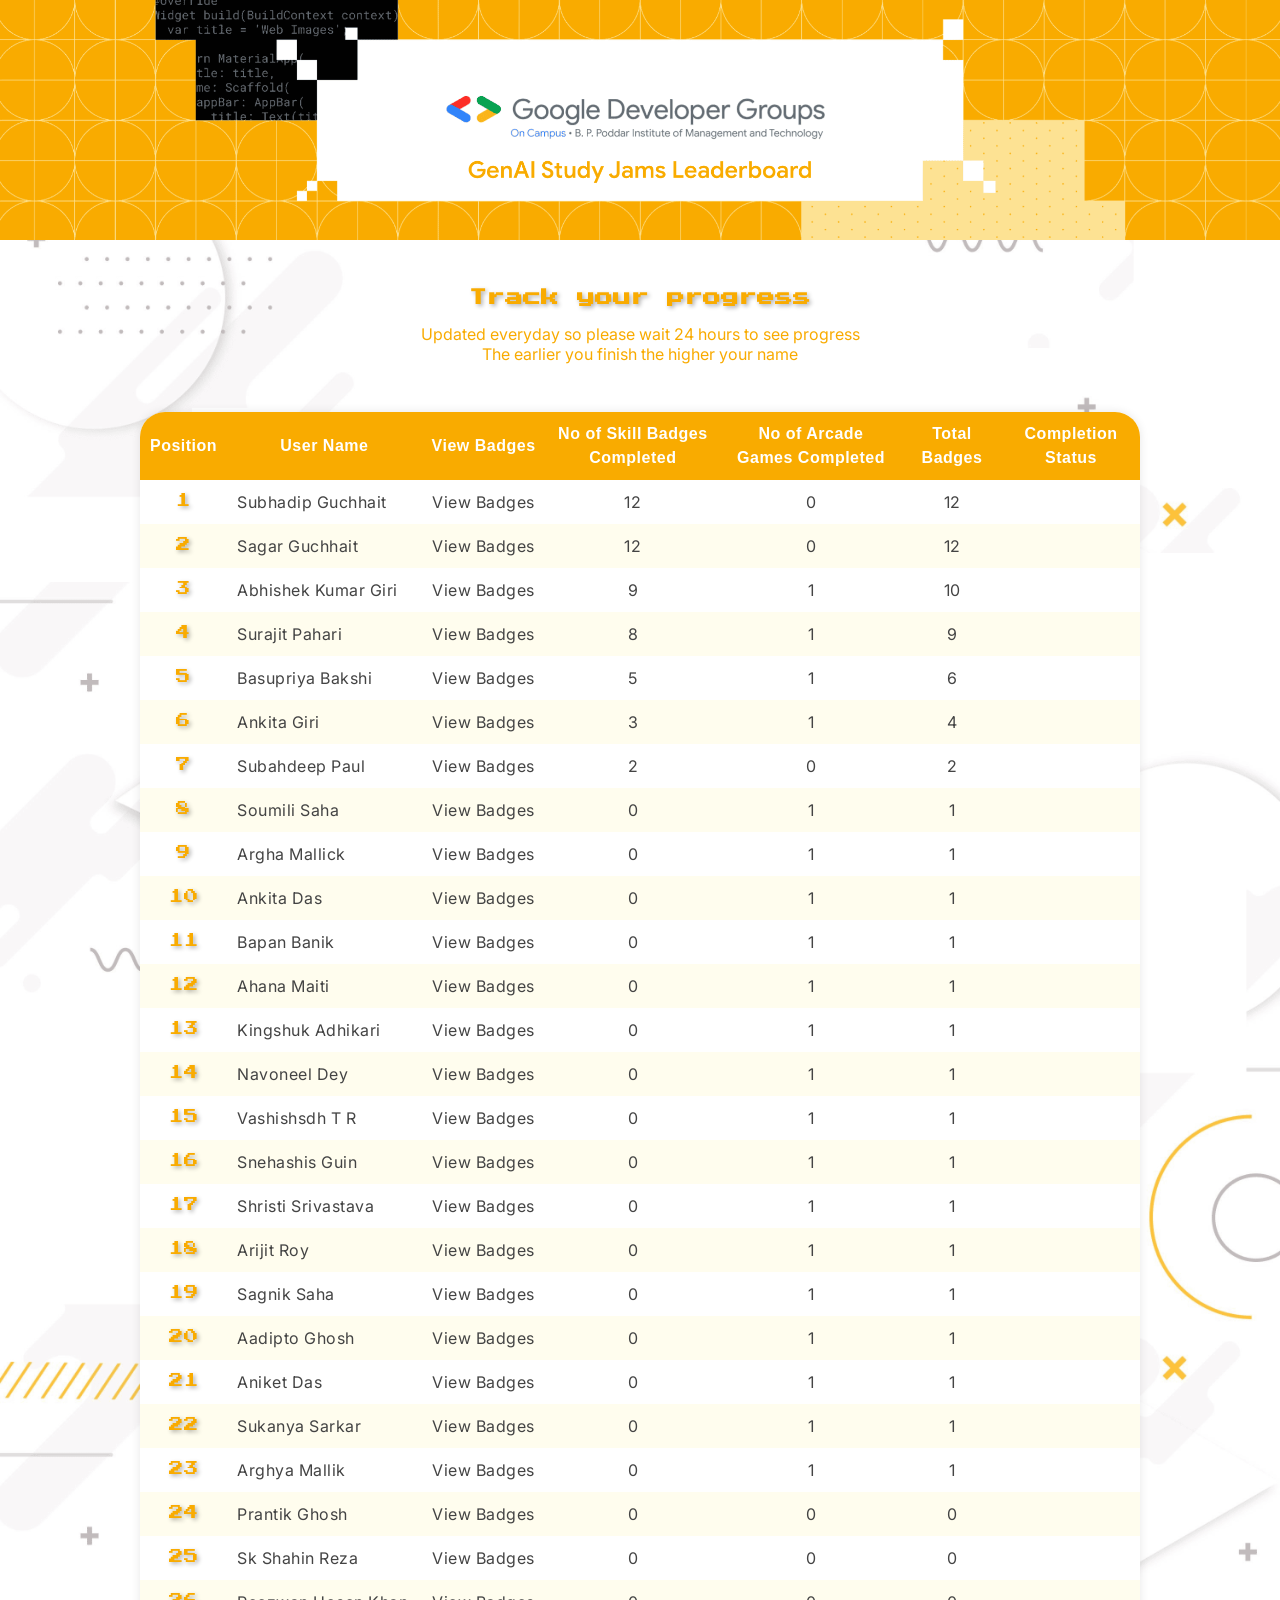
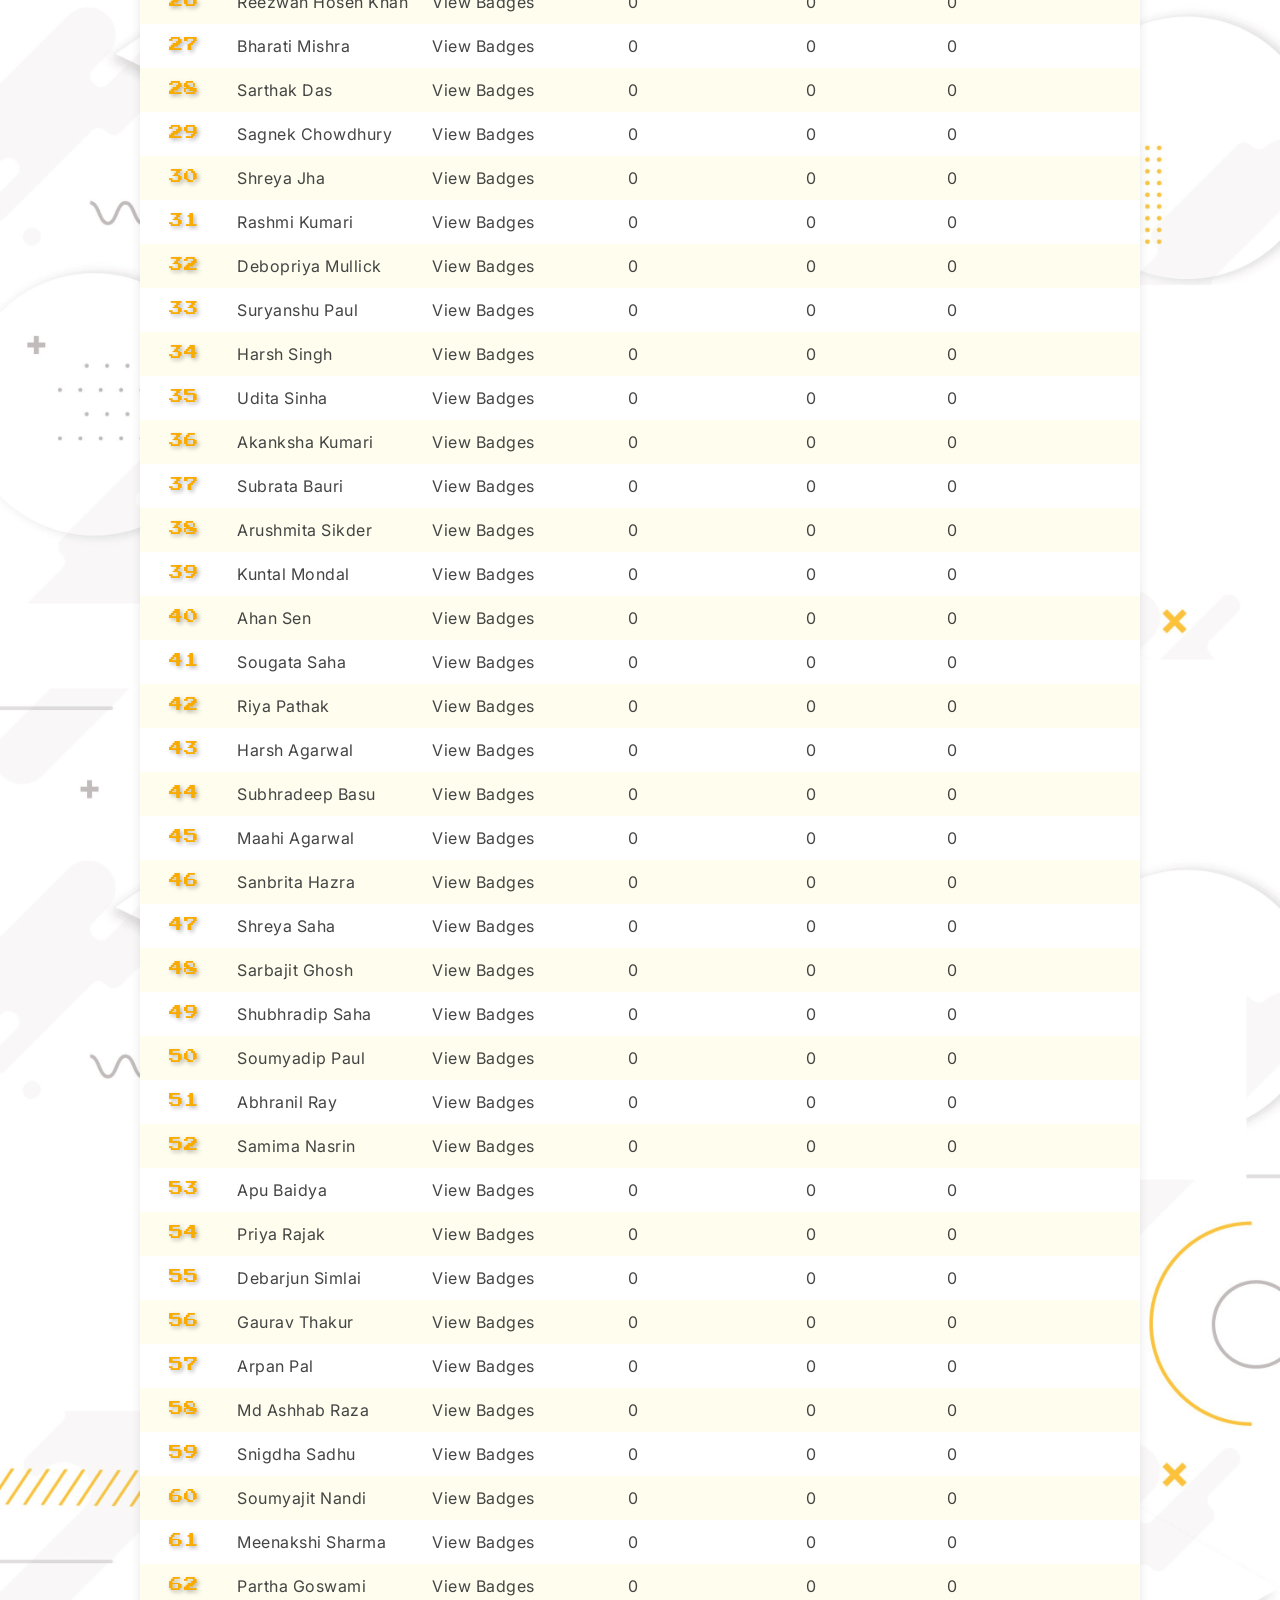
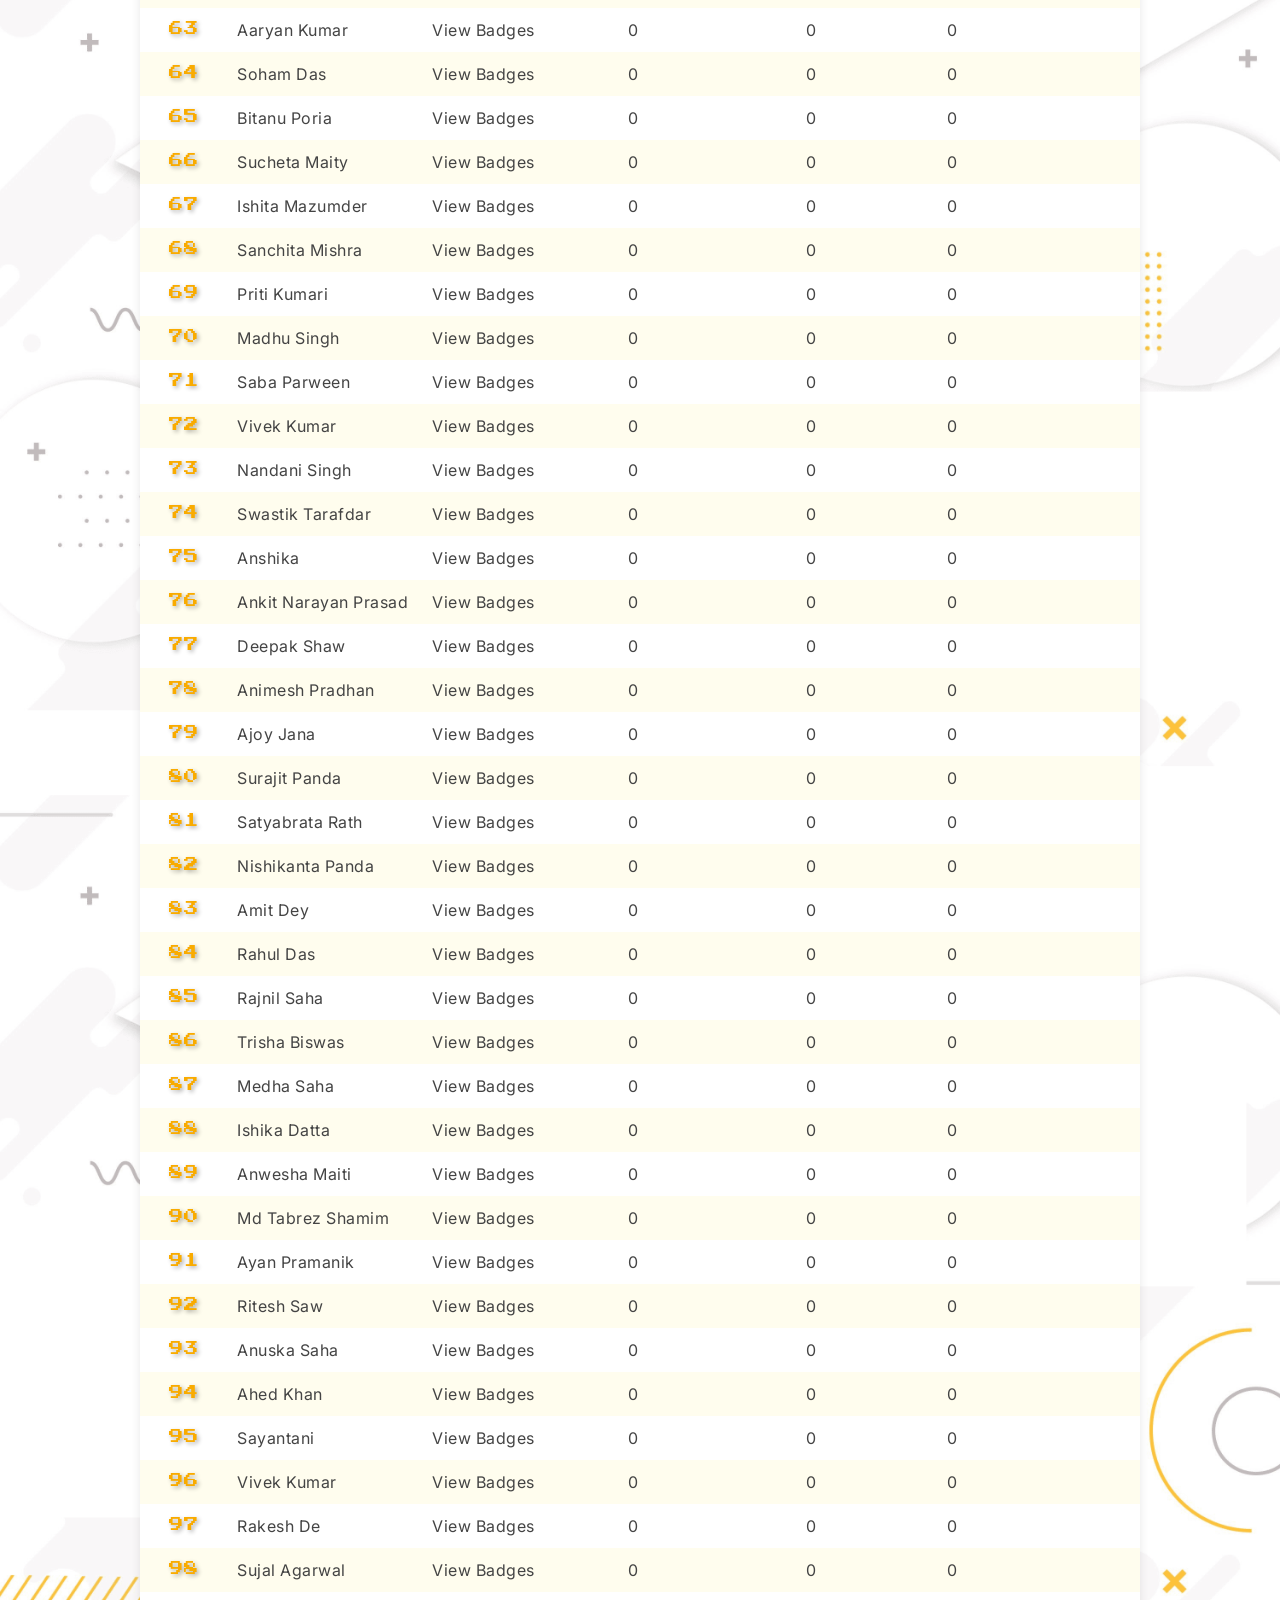
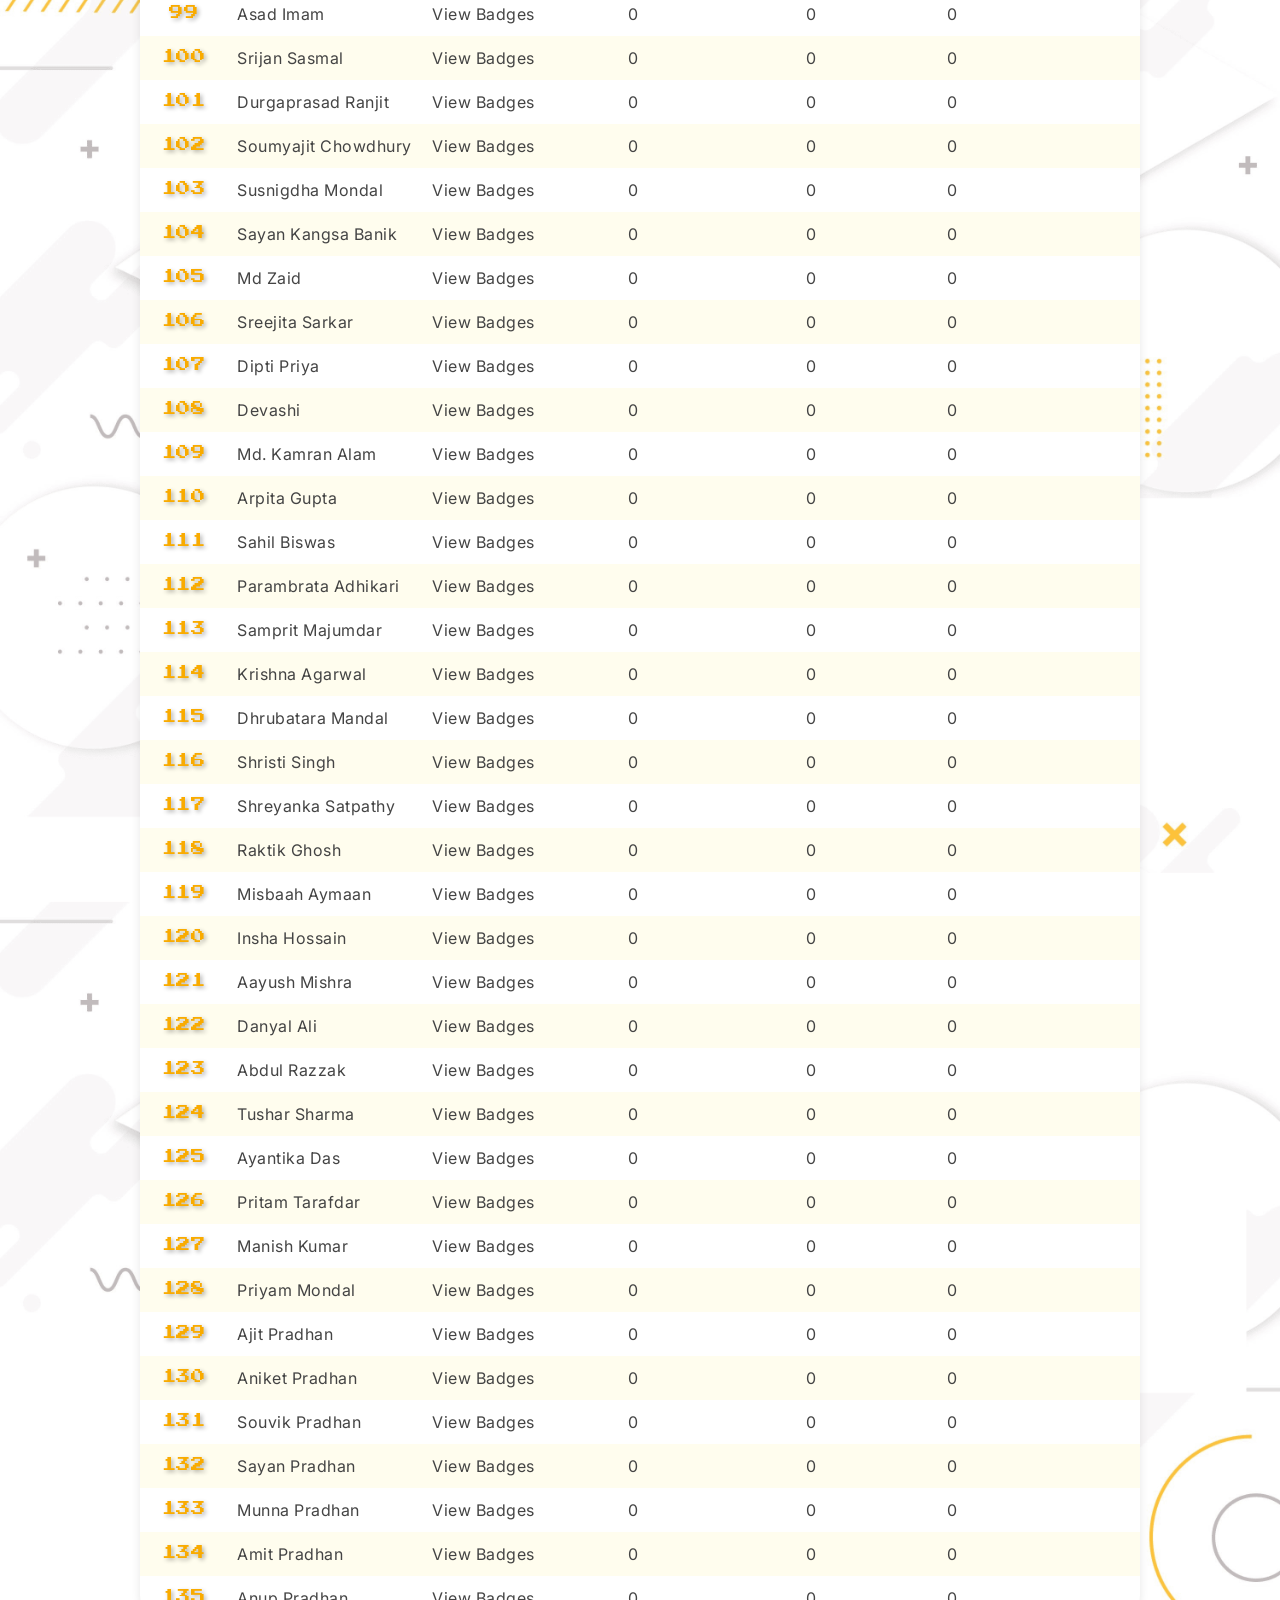
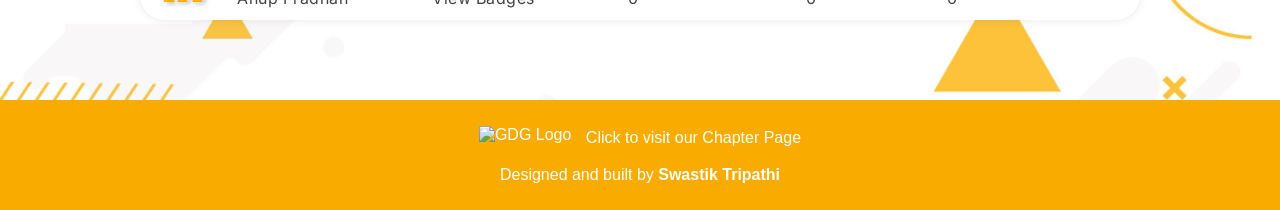
==== index.html @ c4f2ff6b "16" ====
<!DOCTYPE html>
<html lang="en">
<head>
    <meta charset="UTF-8">
    <meta name="viewport" content="width=device-width, initial-scale=1.0">
    <title>Leaderboard - Google Event</title>
    <link rel="stylesheet" href="styles.css">
    <link href="https://fonts.googleapis.com/css2?family=Poppins:wght@500&family=Raleway:wght@400&family=Nunito:wght@300&family=Open+Sans:wght@400&family=Inter:wght@400&display=swap" rel="stylesheet">
    <link href="https://fonts.googleapis.com/css2?family=Press+Start+2P&family=Orbitron:wght@400&display=swap" rel="stylesheet">
</head>
<body>
    <img src="header-image.png" alt="Event Banner" class="full-width-image">

    <h1>Track your progress</h1>

    <p id="header_text">
        Updated everyday so please wait 24 hours to see progress<br>
        The earlier you finish the higher your name
    </p>

    <table id="leaderboard">
        <thead>
            <tr>
                <th>Position</th> <!-- New column for numbering -->
                <th>User Name</th>
                <th>View Badges</th> <!-- Updated text -->
                <th>No of Skill Badges Completed</th>
                <th>No of Arcade Games Completed</th>
                <th>Total Badges</th>
                <th>Completion Status</th> <!-- New column for badge icon -->
            </tr>
        </thead>
        <tbody>
            <!-- Data will be dynamically populated here -->
        </tbody>
    </table>

    <footer>
        <p>
            <a href="https://gdg.community.dev/gdg-on-campus-b-p-poddar-institute-of-management-and-technology-kolkata-india/" 
               target="_blank">
                <img src="gdg-logo.png" alt="GDG Logo" class="gdg-logo">
                &nbsp;Click to visit our Chapter Page
            </a>
        </p>
        <p>Designed and built by <a href="https://www.linkedin.com/in/swastik-tripathi/"><strong>Swastik Tripathi</strong></a></p>
    </footer>
    <script src="script.js"></script>
</body>
</html>
---- styles.css ----
body {
    font-family: Arial, sans-serif;
    background: url('bg.png') repeat-y center; 
    background-color: #f4f4f4;
    background-size: 100% auto; /* Fit width, keep original height */
    margin: 0; /* No margin around the body */
    /* padding: 20px; */
    text-align: center;
}

.full-width-image {
    width: 100%;
    height: auto;
    display: block;
}

h1 {
    color: #f9ab00;
    /* margin-bottom: 20px; */
    margin: 3rem;
    margin-bottom: 1rem;
}

#header_text {  
    color: #f9ab00;
    font-family: 'Inter', sans-serif; /* Switch to 'Nunito' or 'Open Sans' if preferred */
    font-weight: 400;
    /* margin-bottom: 20px; */
    margin: 3rem;
    margin-top: 1.1rem;
}

table {
    margin: auto auto;
    margin-bottom: 5rem;
    width: 80%; /* Adjusted width for the table */
    max-width: 1000px; /* Max width to prevent overflow */
    background-color: white;
    box-shadow: 0 0 10px rgba(0, 0, 0, 0.1);
    border-radius: 25px; /* Rounded corners for the outer table */
    overflow: hidden; /* Ensures that the corners of the table are properly rounded */
    border-collapse: separate; /* Prevent cell borders from merging */
    border-spacing: 0; /* No gaps between cells */
}

th, td {
    padding: 10px;
    border: none; /* Remove borders */
    text-align: center; /* Center text in all cells */
}

th {
    background-color: #f9ab00;
    color: white;
}

tr:nth-child(even) {
    background-color: #fffdee;
}

/* Flexible widths for name and View Badges columns */
#leaderboard th:nth-child(2),
#leaderboard td:nth-child(2),
#leaderboard th:nth-child(3),
#leaderboard td:nth-child(3) {
    width: auto; /* Allow these columns to expand based on content */
    white-space: nowrap; /* Prevent text from wrapping */
}

#leaderboard td:nth-child(2) {
    text-align: left; /* Left-align text in name column */
    text-transform: capitalize; /* Convert text to title case */
}

/* Apply cool font to the position column */
#leaderboard td:nth-child(1) {
    font-family: 'Press Start 2P', cursive, sans-serif; /* Retro gaming style */
    font-size: 0.9rem; /* Adjust font size as needed */
    color: #f9ab00; /* Optional: Make it look more vibrant with a bright color */
    text-shadow: 2px 2px 4px rgba(0, 0, 0, 0.3); /* Add a subtle shadow for extra effect */
}

/* Style for all anchor tags (links) */
a {
    color: inherit;        /* Inherit color from parent element */
    text-decoration: none; /* Remove underline */
}

/* Remove underline on hover and focus */
a:hover,
a:focus {
    text-decoration: none; /* Ensure no underline on hover and focus */
}

footer {
    margin-top: 20px;
    background-color: #f9ab00;
    color: white;
    text-align: center;
    padding: 10px 0;
    font-family: Arial, sans-serif;
    position: relative;
    width: 100%;
}

footer a {
    color: white;
    text-decoration: none;
    display: inline-flex;
    align-items: center;
}

footer a:hover {
    text-decoration: none; /* No underline on hover */
}

/* GDG logo styling */
.gdg-logo {
    height: 1.5em; /* Match the height of the text */
    width: auto;  /* Maintain aspect ratio */
    margin-right: 10px;
    vertical-align: middle;
}

/* Font for Headers and Table Headers */
/* h1, th {
    font-family: 'Poppins', sans-serif; /* Or 'Raleway' if you prefer */
    /* font-weight: 500; */ */
    /* color: #ffffff; Slightly darker color for elegance */ */
/* } */
h1 {
    color: #f9ab00;
    font-weight: bold;
}
h1{
    font-family: 'Press Start 2P', cursive, sans-serif; /* Retro gaming style */
    font-size: 1.1rem; /* Adjust font size as needed */
    color: #f9ab00; /* Optional: Make it look more vibrant with a bright color */
    text-shadow: 2px 2px 4px rgba(0, 0, 0, 0.3); /* Add a subtle shadow for extra effect */
}

/* Font for Table Body */
td {
    font-family: 'Inter', sans-serif; /* Switch to 'Nunito' or 'Open Sans' if preferred */
    font-weight: 400;
    color: #444; /* Subtle text color for easy reading */
}

/* Optional Styling to Enhance Font Appearance */
th, td {
    letter-spacing: 0.5px;
    line-height: 1.5;
}
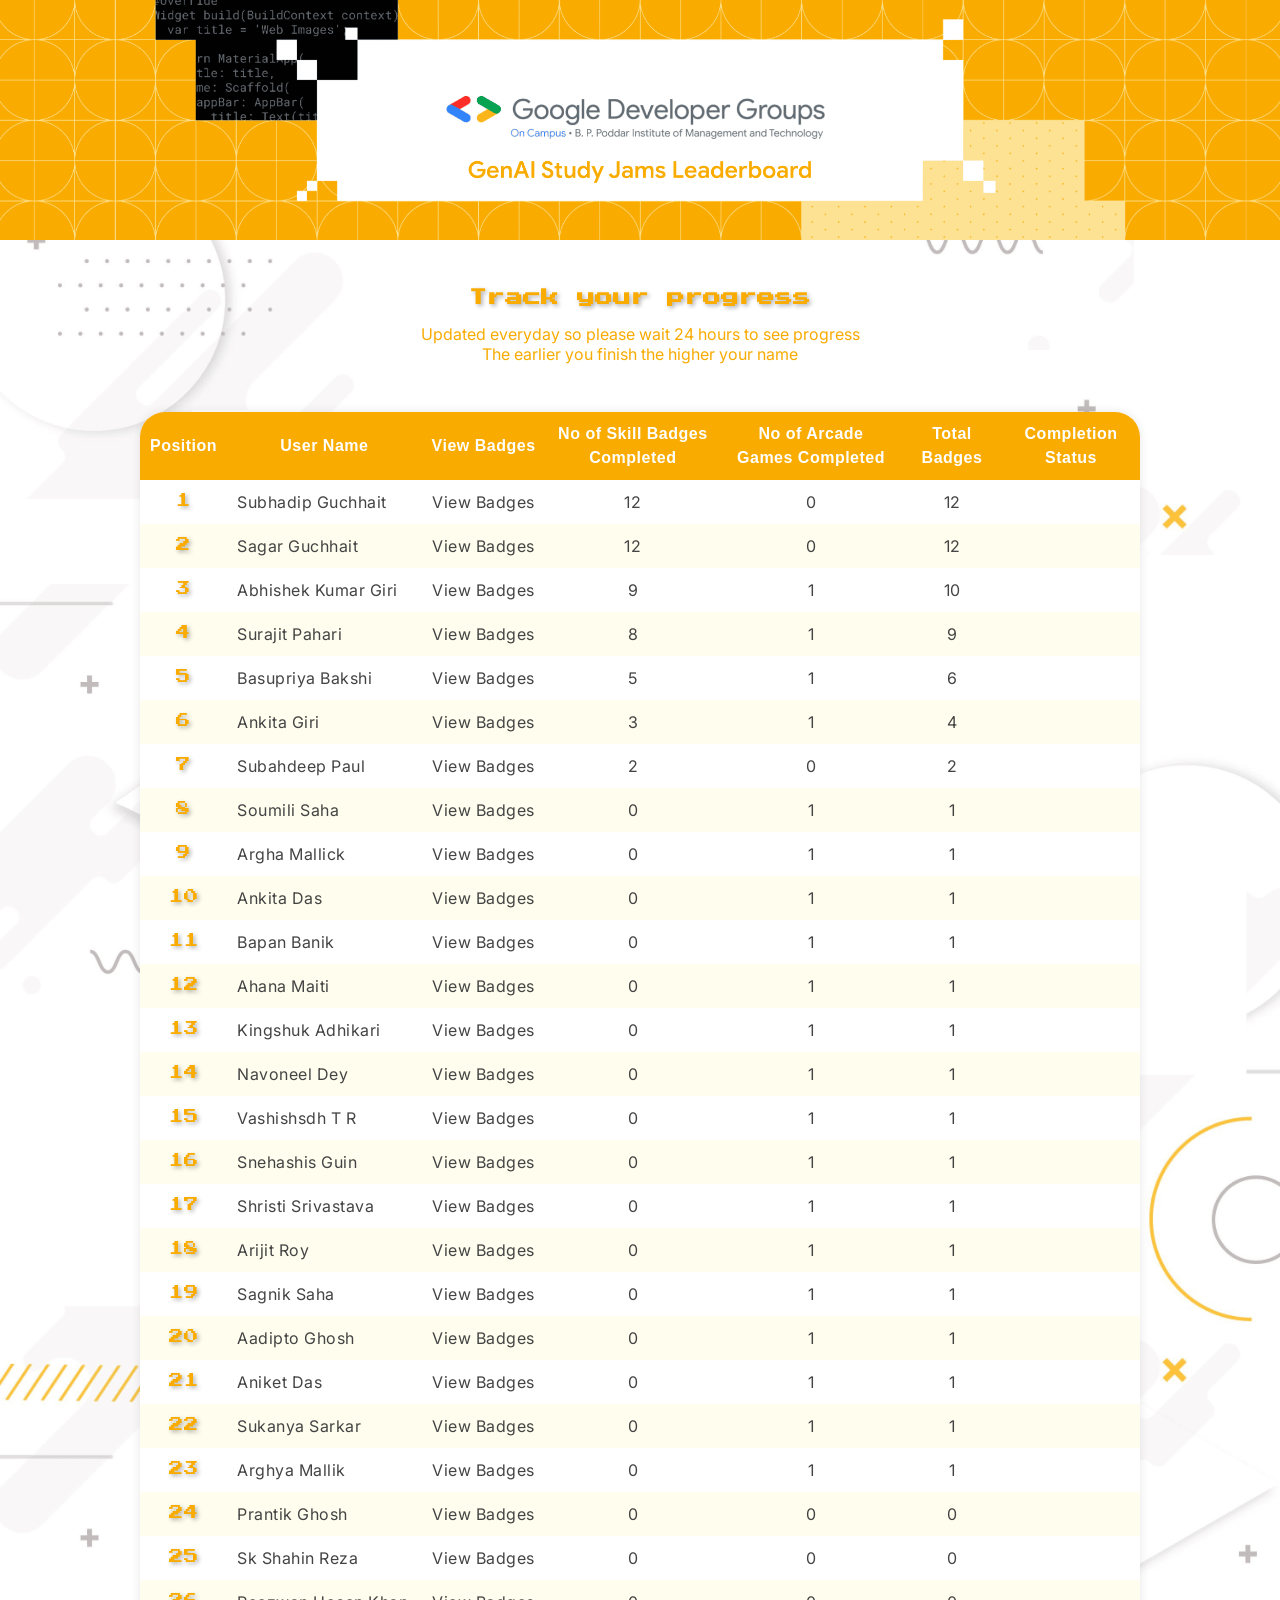
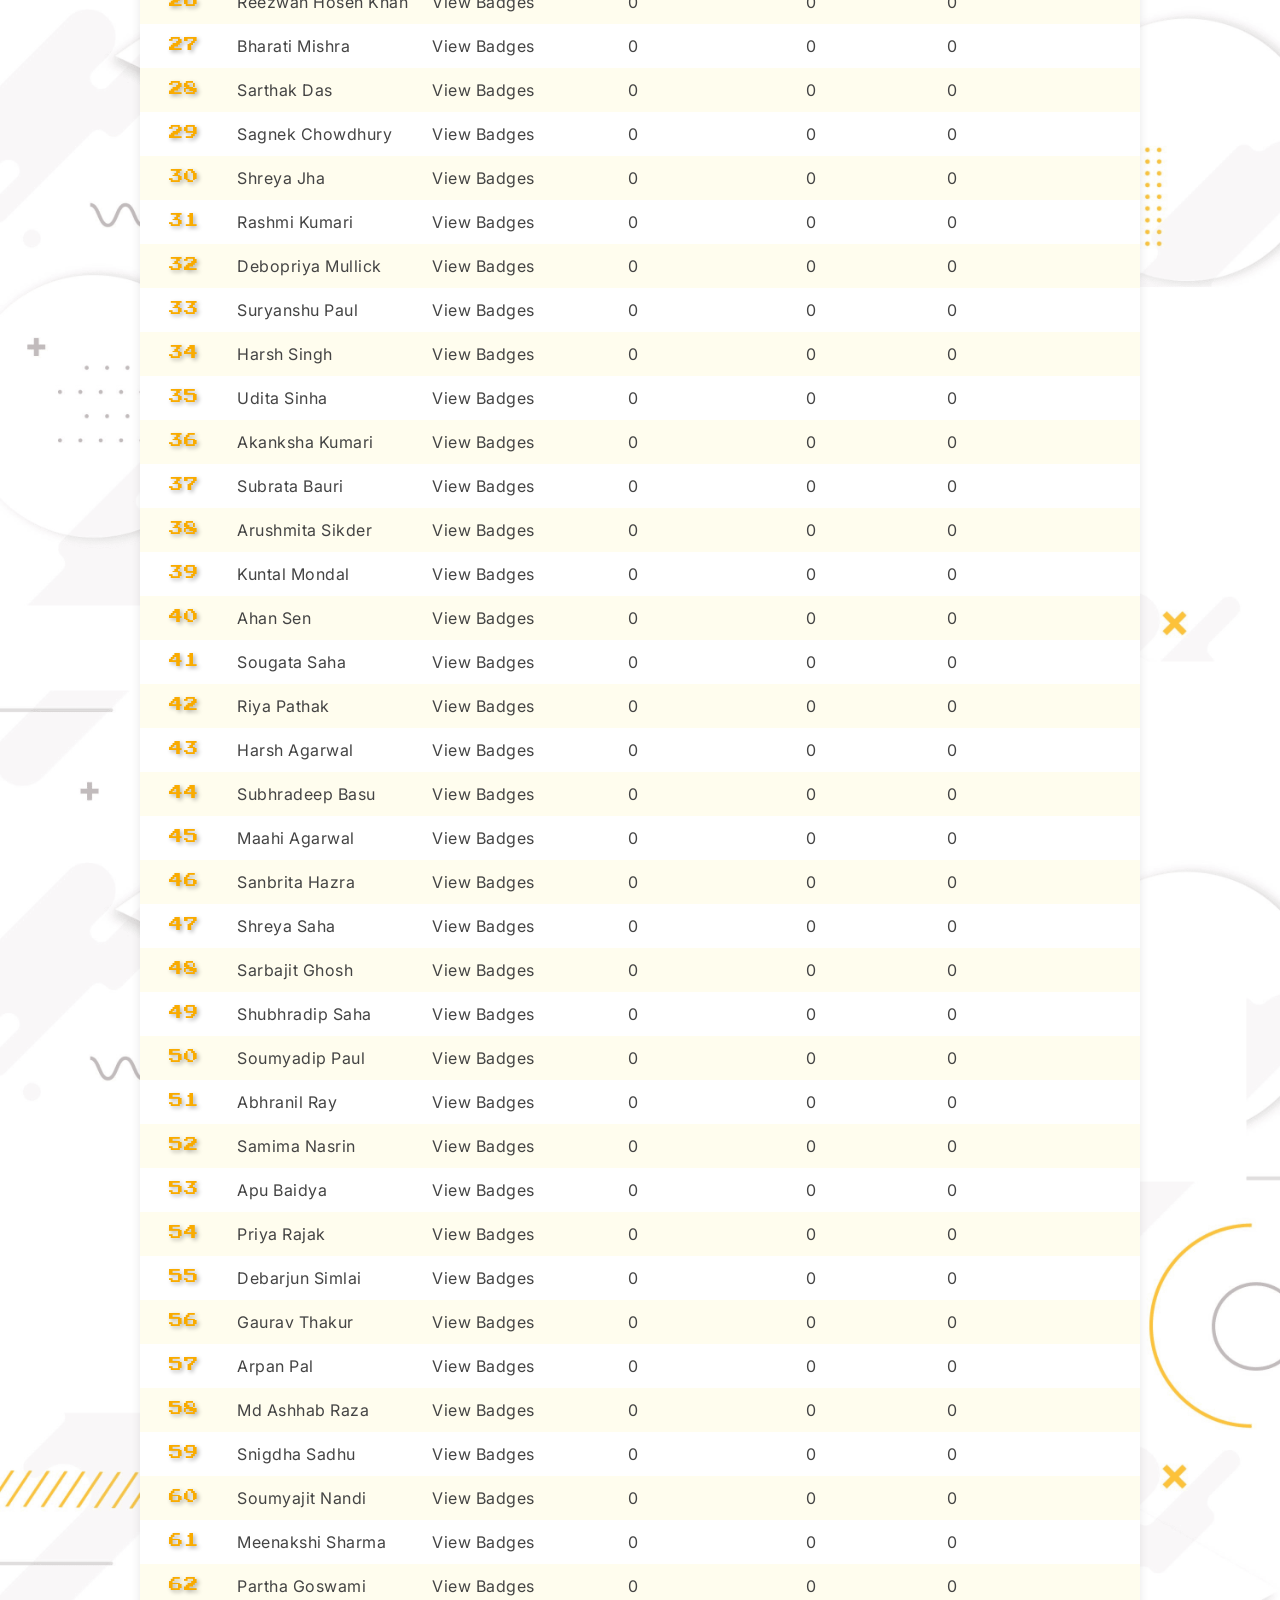
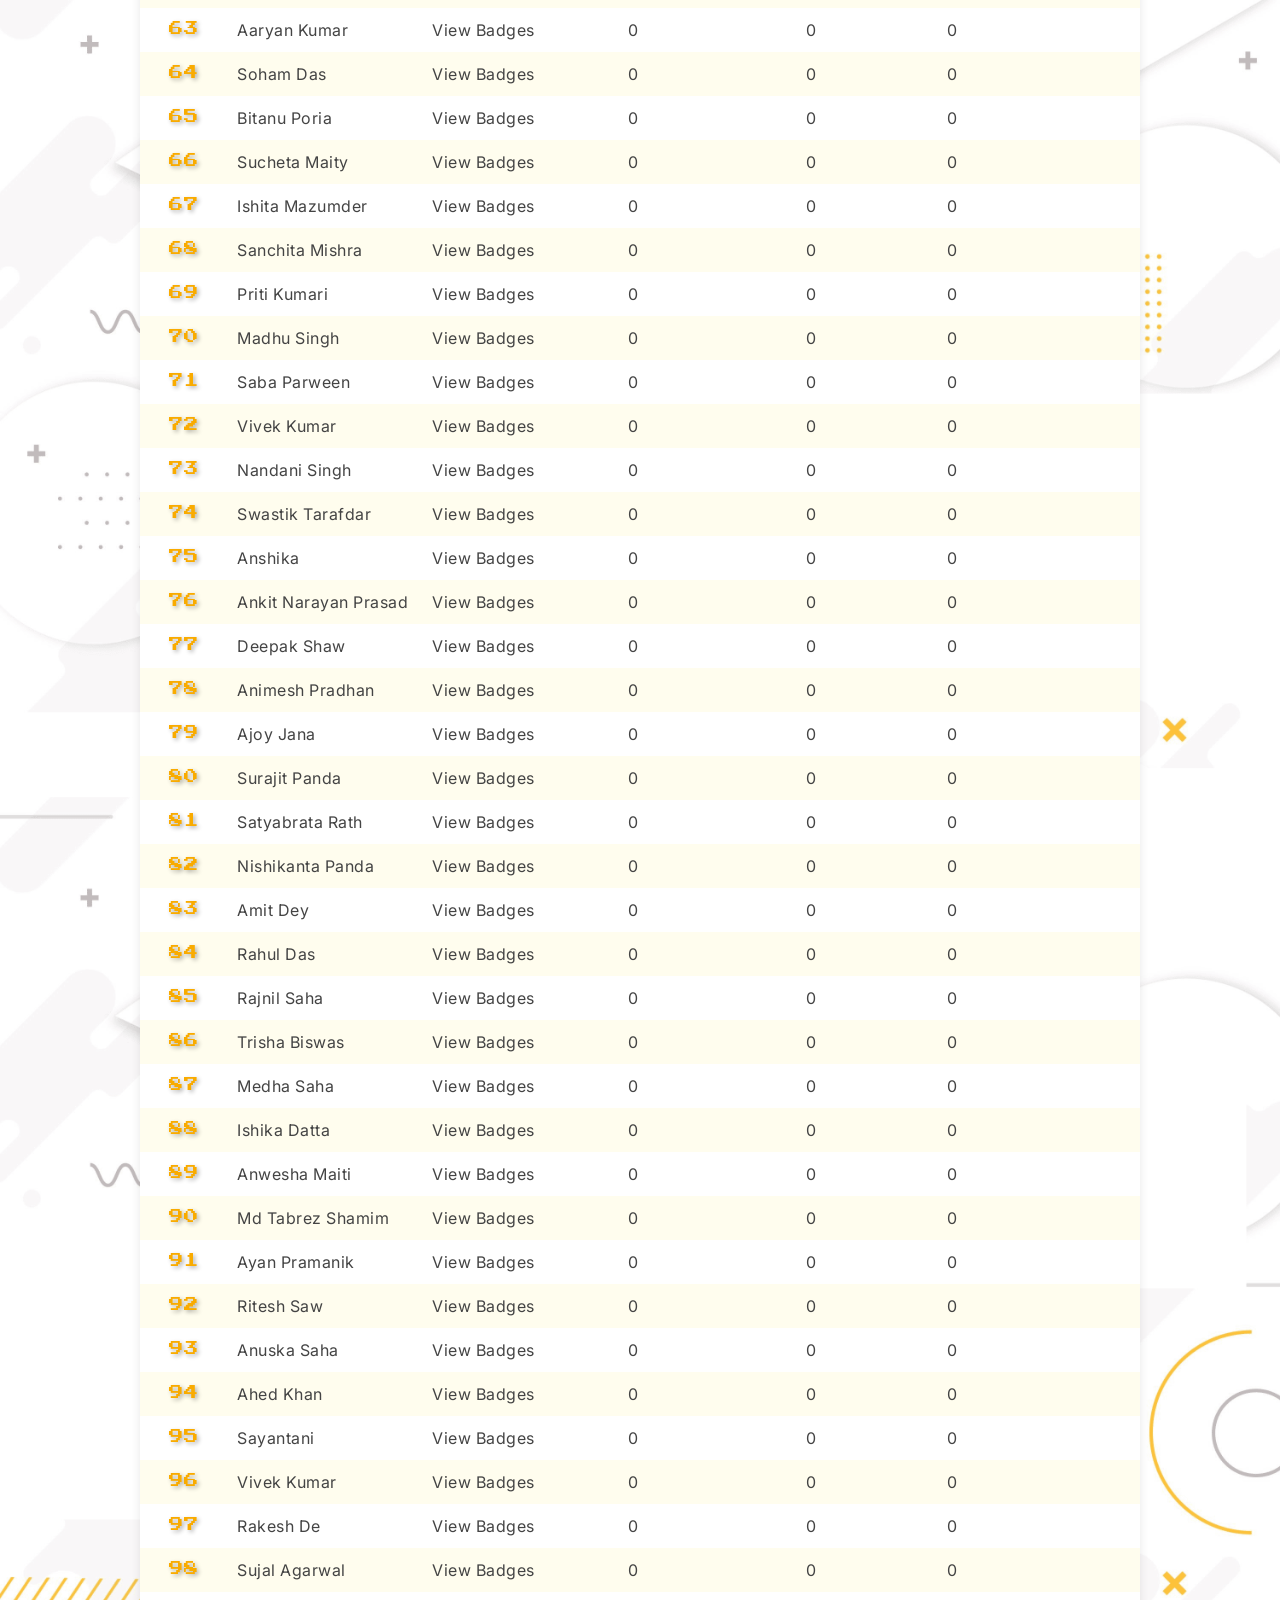
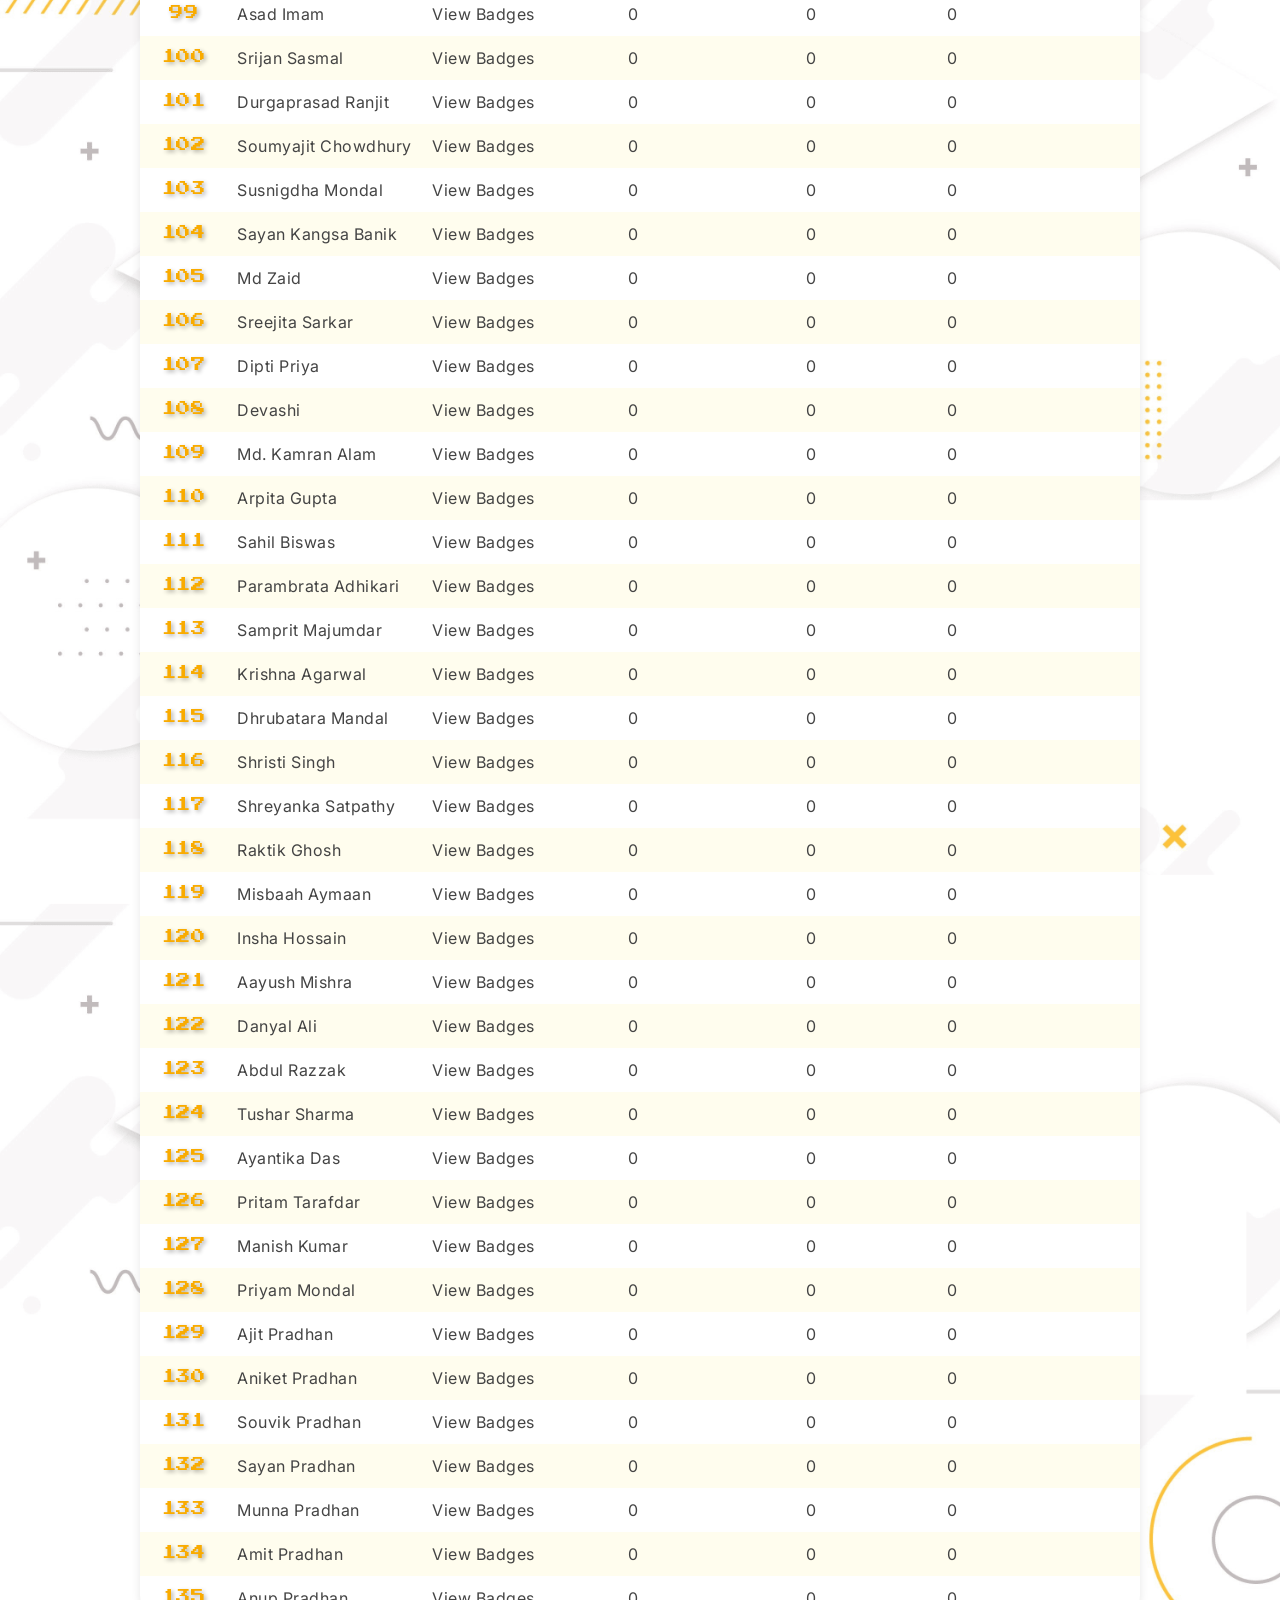
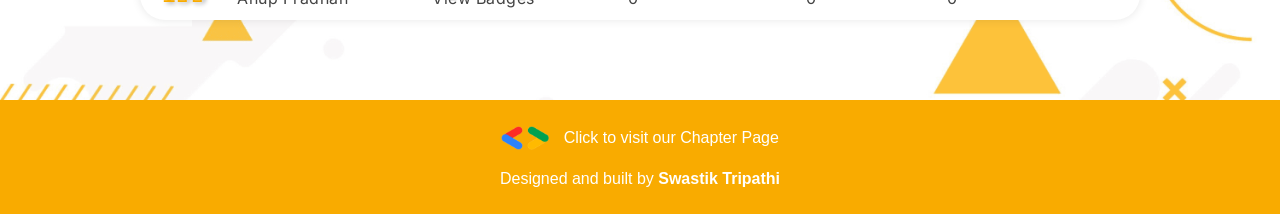
==== commit d1b98bb7: "Update index.html" ====
--- a/index.html
+++ b/index.html
@@ -5,6 +5,10 @@
     <meta name="viewport" content="width=device-width, initial-scale=1.0">
     <title>Leaderboard - Google Event</title>
     <link rel="stylesheet" href="styles.css">
+    
+    <link rel="icon" href="favicon.ico" type="image/x-icon">
+    <link rel="shortcut icon" href="favicon.ico" type="image/x-icon"> <!-- Optional: Compatibility with older browsers -->
+
     <link href="https://fonts.googleapis.com/css2?family=Poppins:wght@500&family=Raleway:wght@400&family=Nunito:wght@300&family=Open+Sans:wght@400&family=Inter:wght@400&display=swap" rel="stylesheet">
     <link href="https://fonts.googleapis.com/css2?family=Press+Start+2P&family=Orbitron:wght@400&display=swap" rel="stylesheet">
 </head>
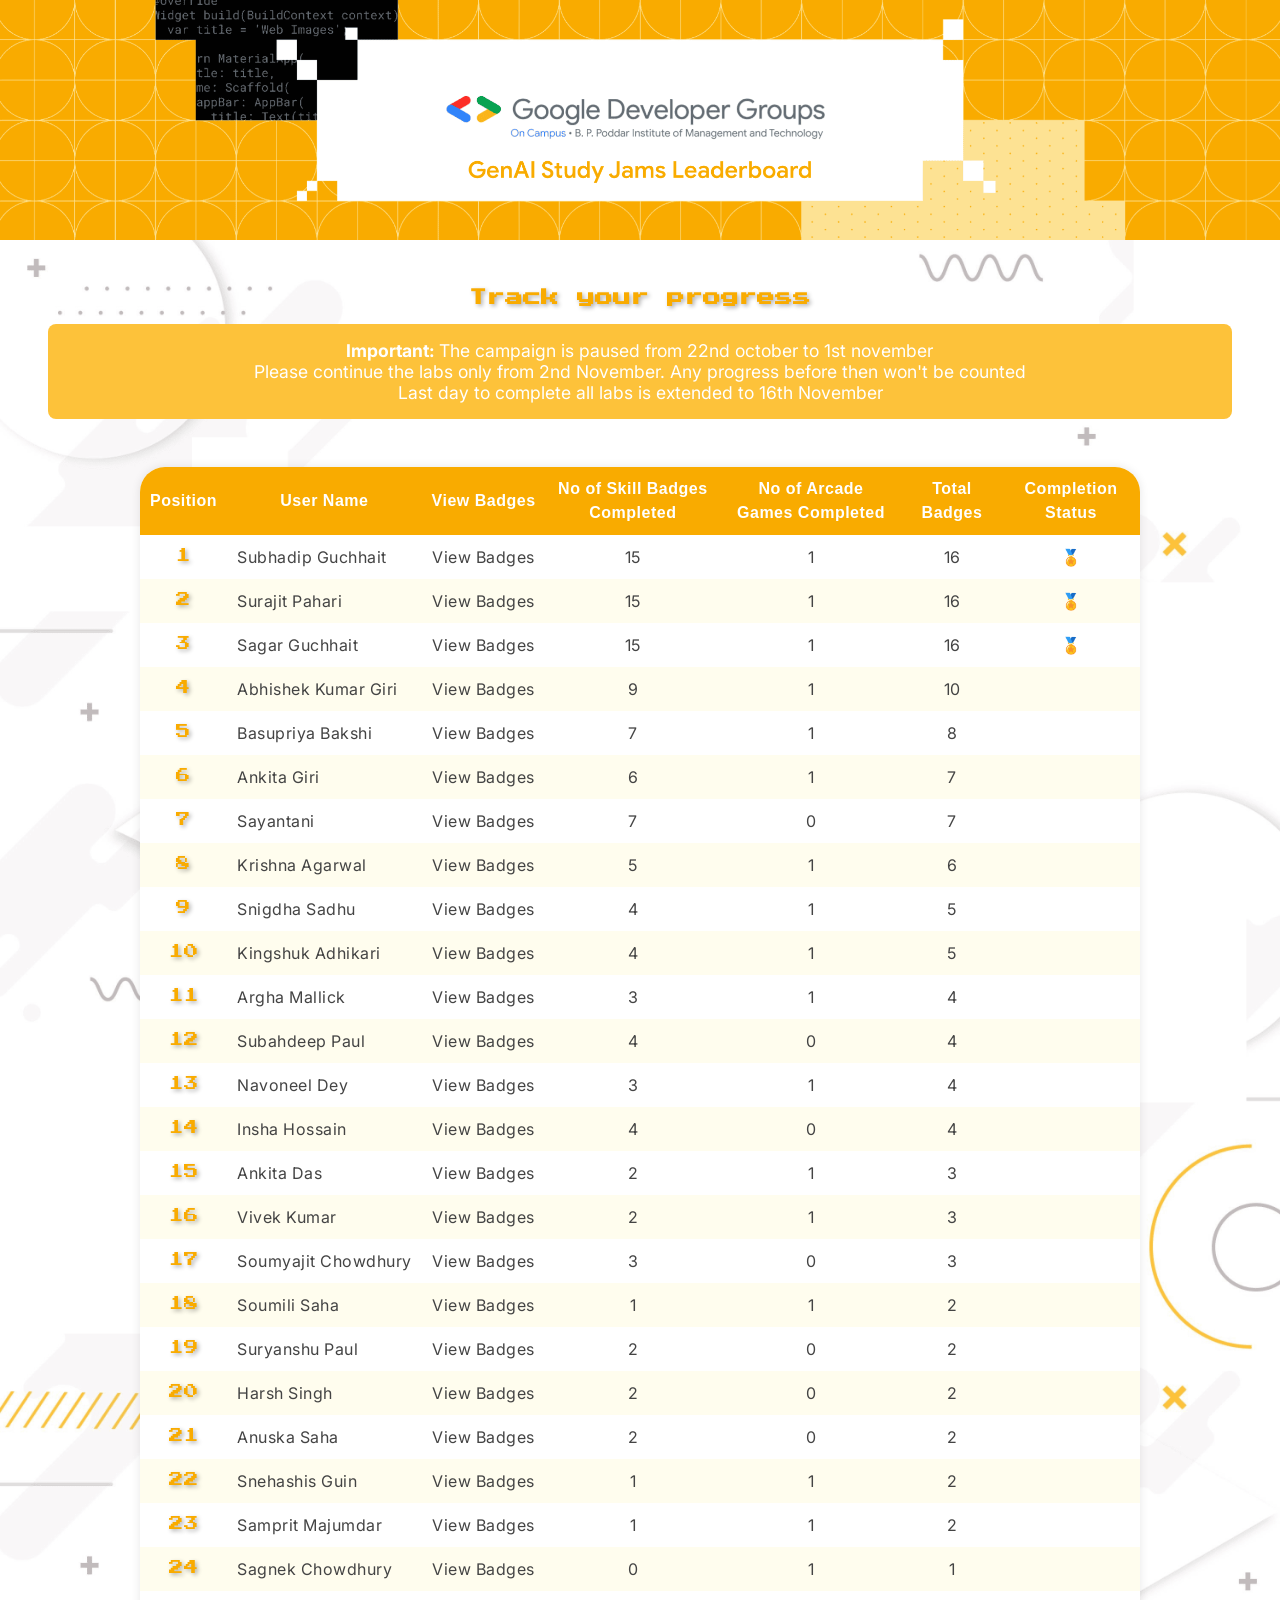
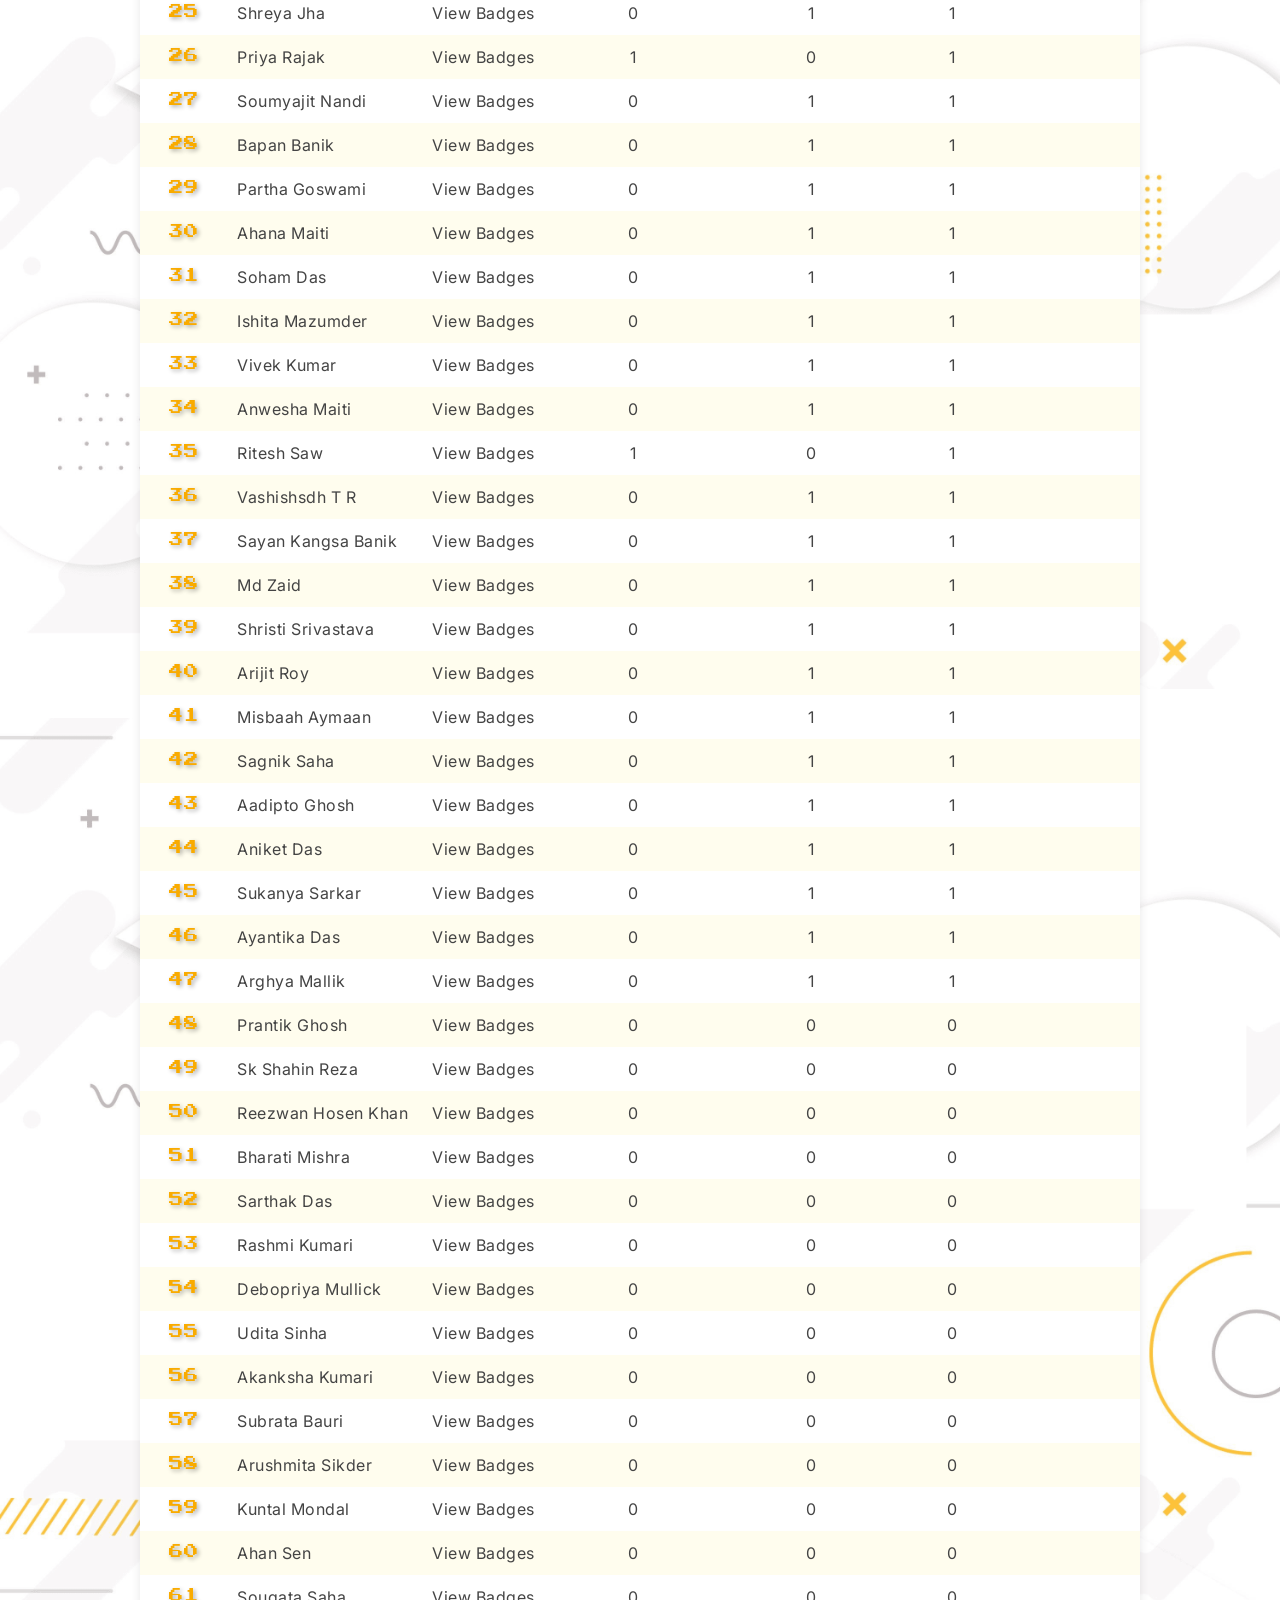
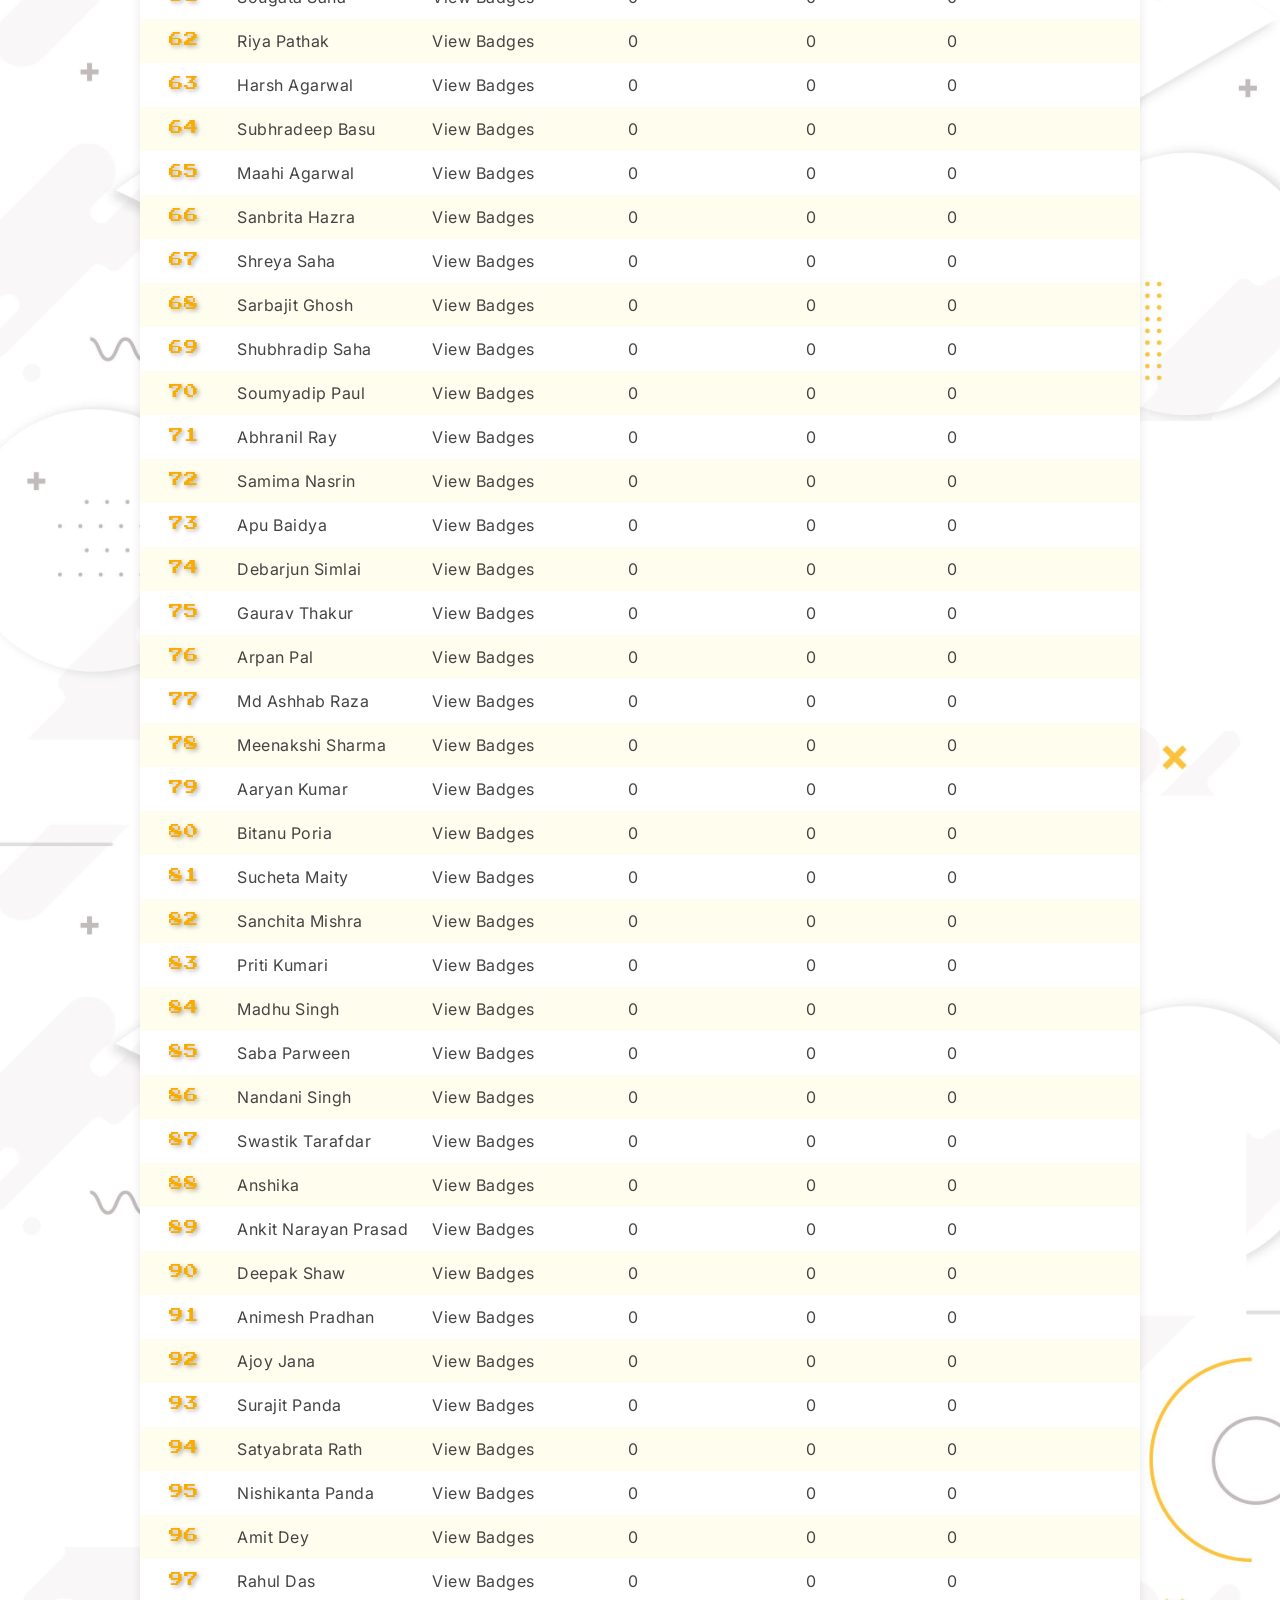
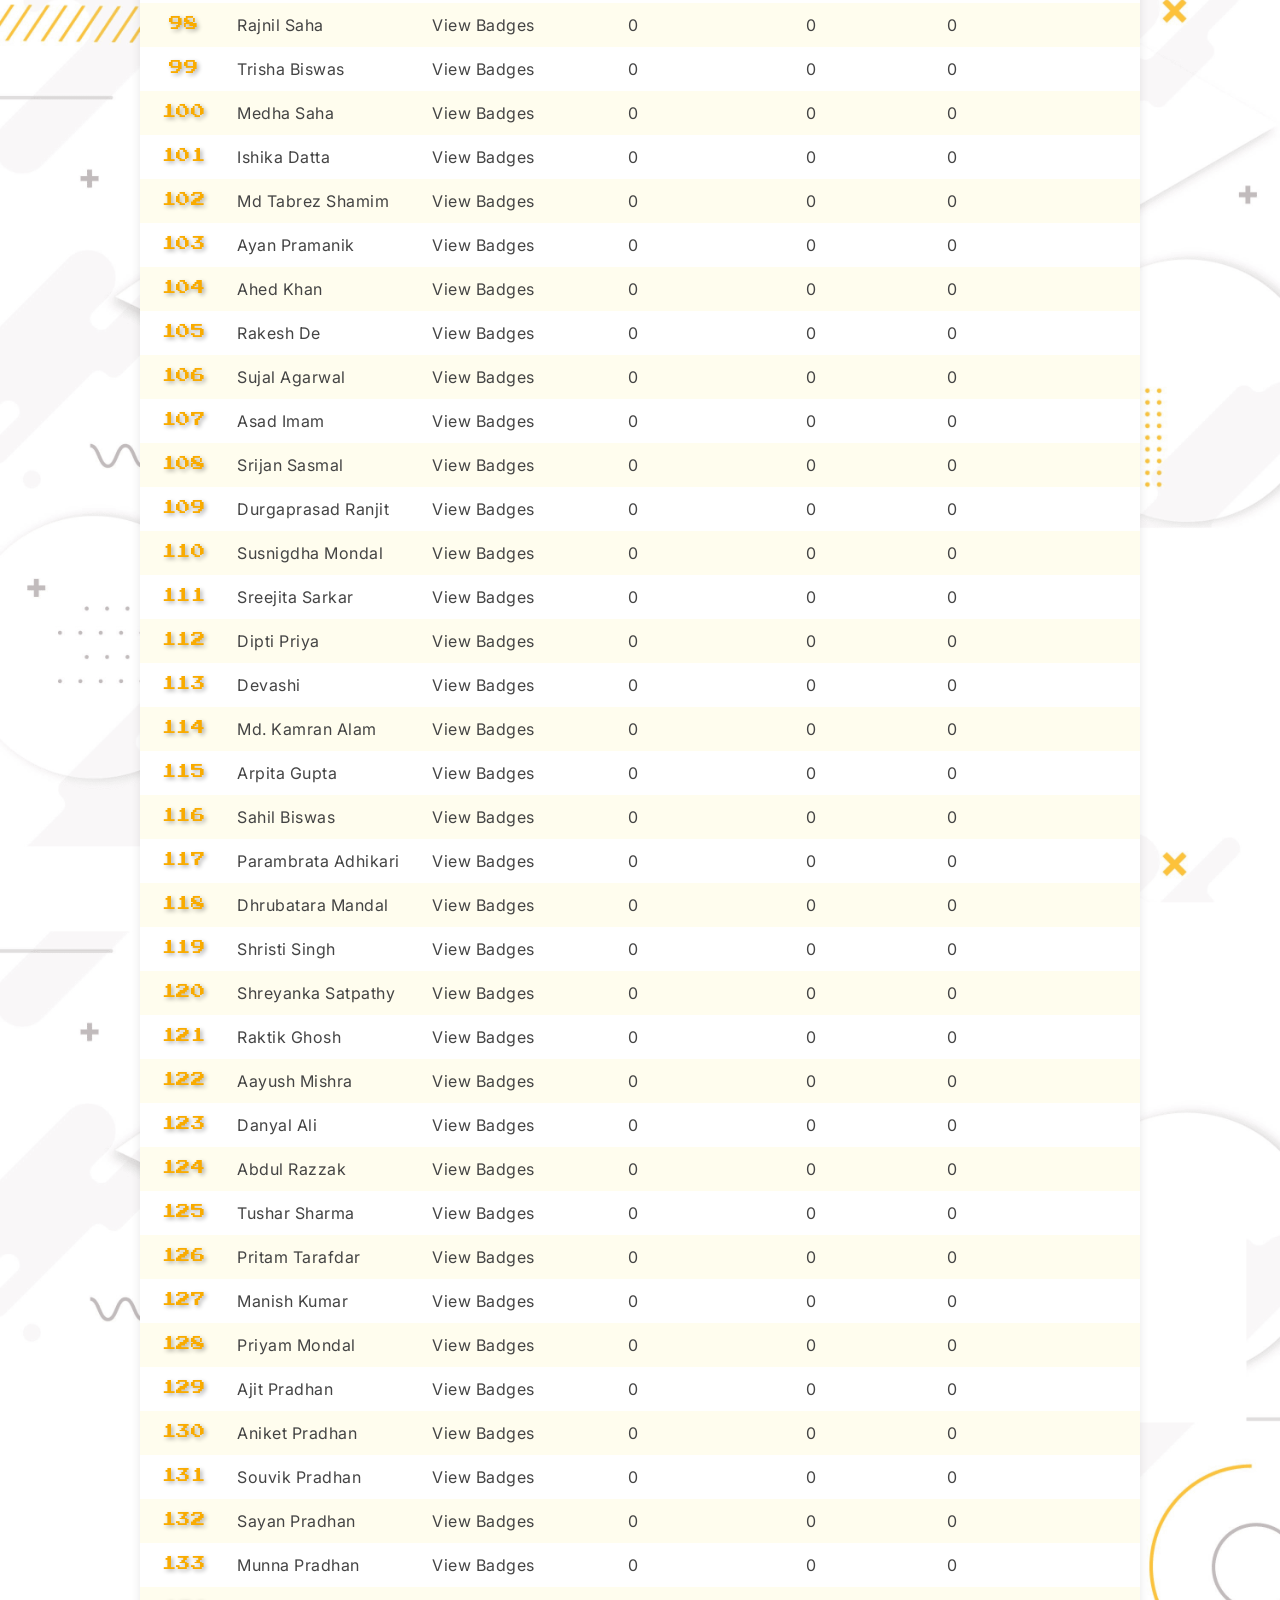
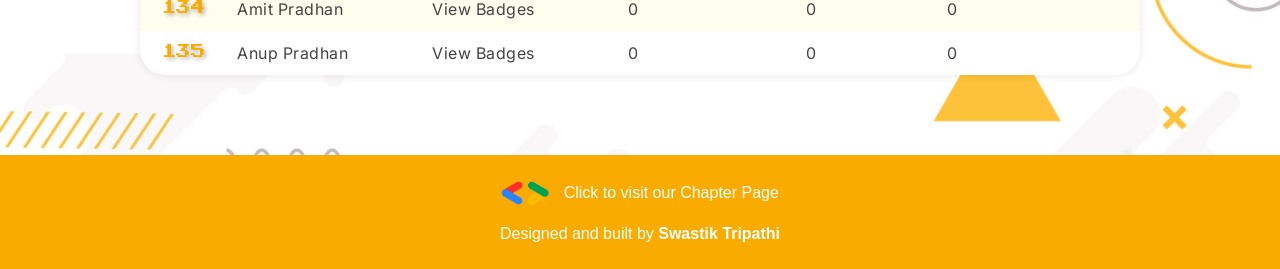
==== commit d4bbaf8c: "Update index.html" ====
--- a/index.html
+++ b/index.html
@@ -17,9 +17,12 @@
 
     <h1>Track your progress</h1>
 
-    <p id="header_text">
-        Updated everyday so please wait 24 hours to see progress<br>
-        The earlier you finish the higher your name
+    <p id="header_text" style="font-size: 1.1rem; background-color: #fdc23a; color: white; border-radius: 0.5rem; padding: 1rem 1rem;">
+        <span><strong>&nbsp;&nbsp;Important: </strong>The campaign is paused from 22nd october to 1st november&nbsp;&nbsp;</span><br>
+        <span>&nbsp;&nbsp;Please continue the labs only from 2nd November. Any progress before then won't be counted&nbsp;&nbsp;</span><br>
+        <span>&nbsp;&nbsp;Last day to complete all labs is extended to 16th November&nbsp;&nbsp;</span><br>
+        <!-- Updated everyday so please wait 24 hours to see progress<br> -->
+        <!-- The earlier you finish the higher your name -->
     </p>
 
     <table id="leaderboard">
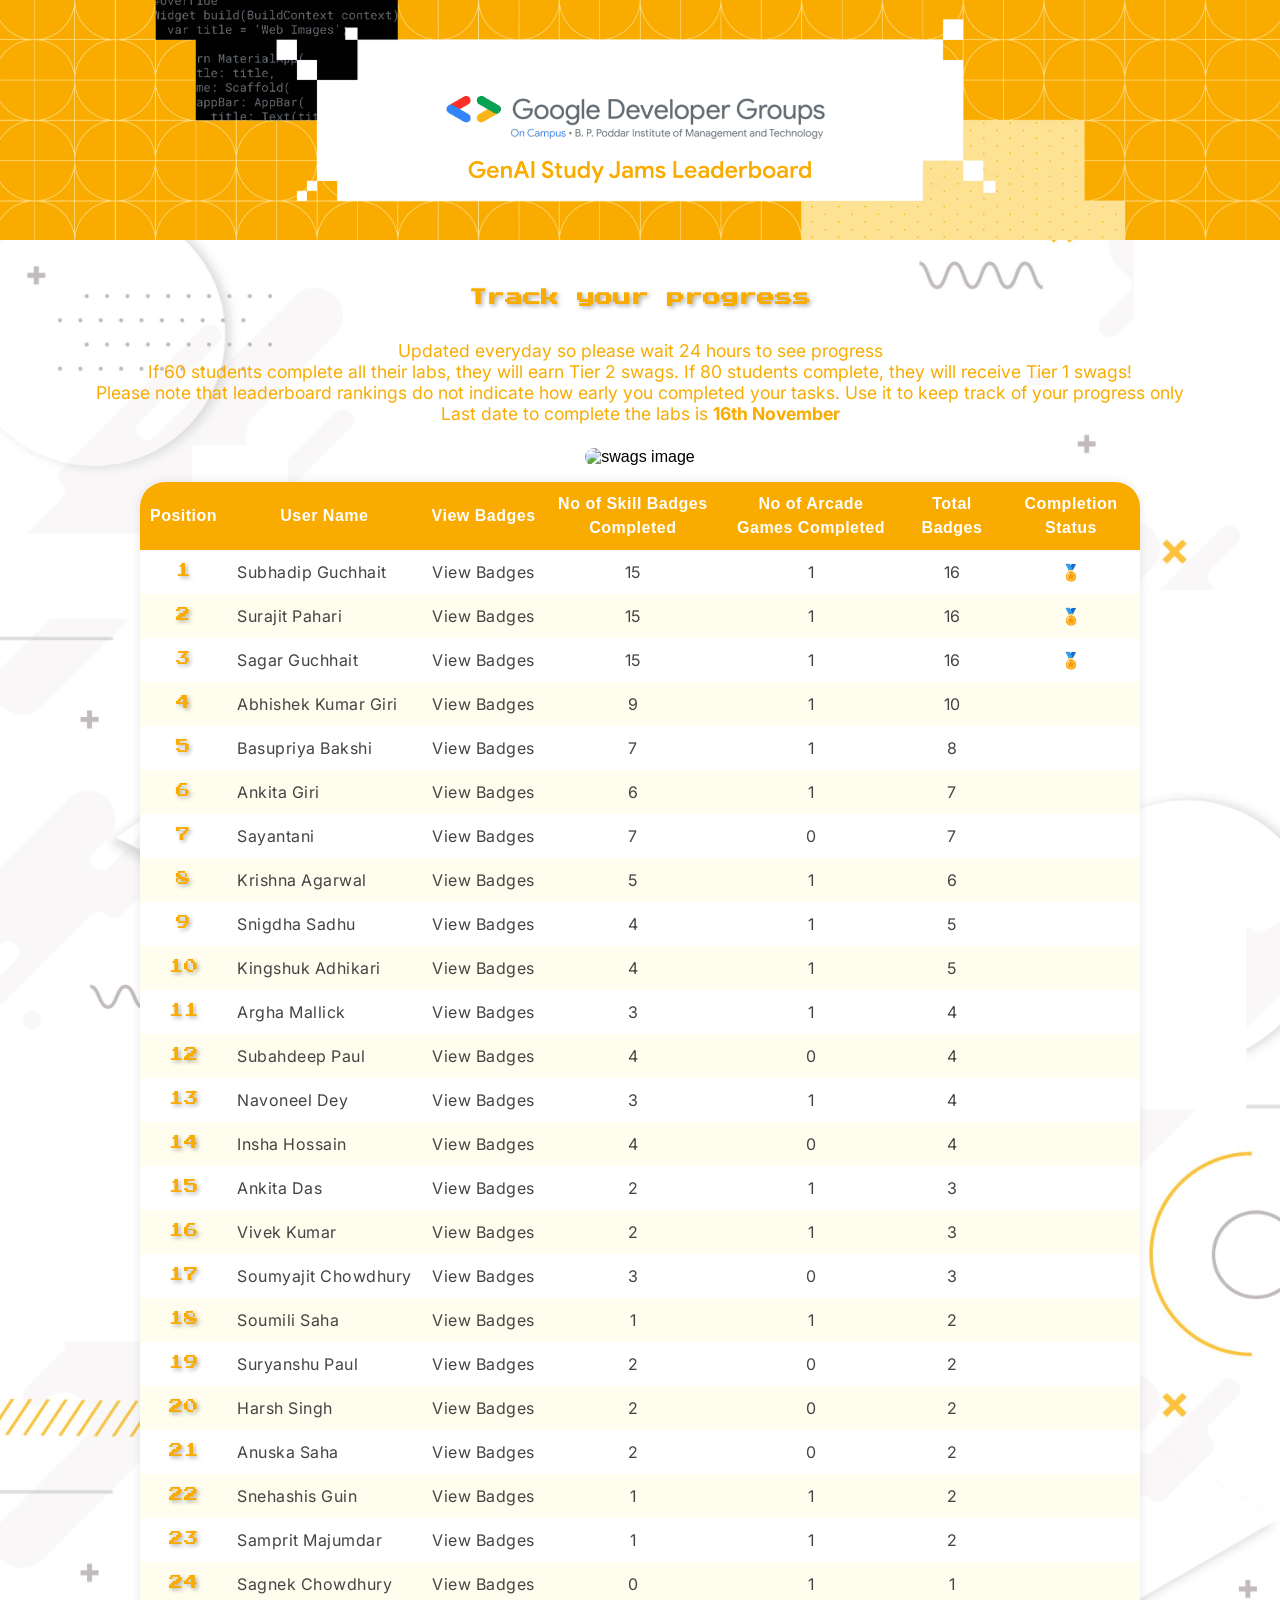
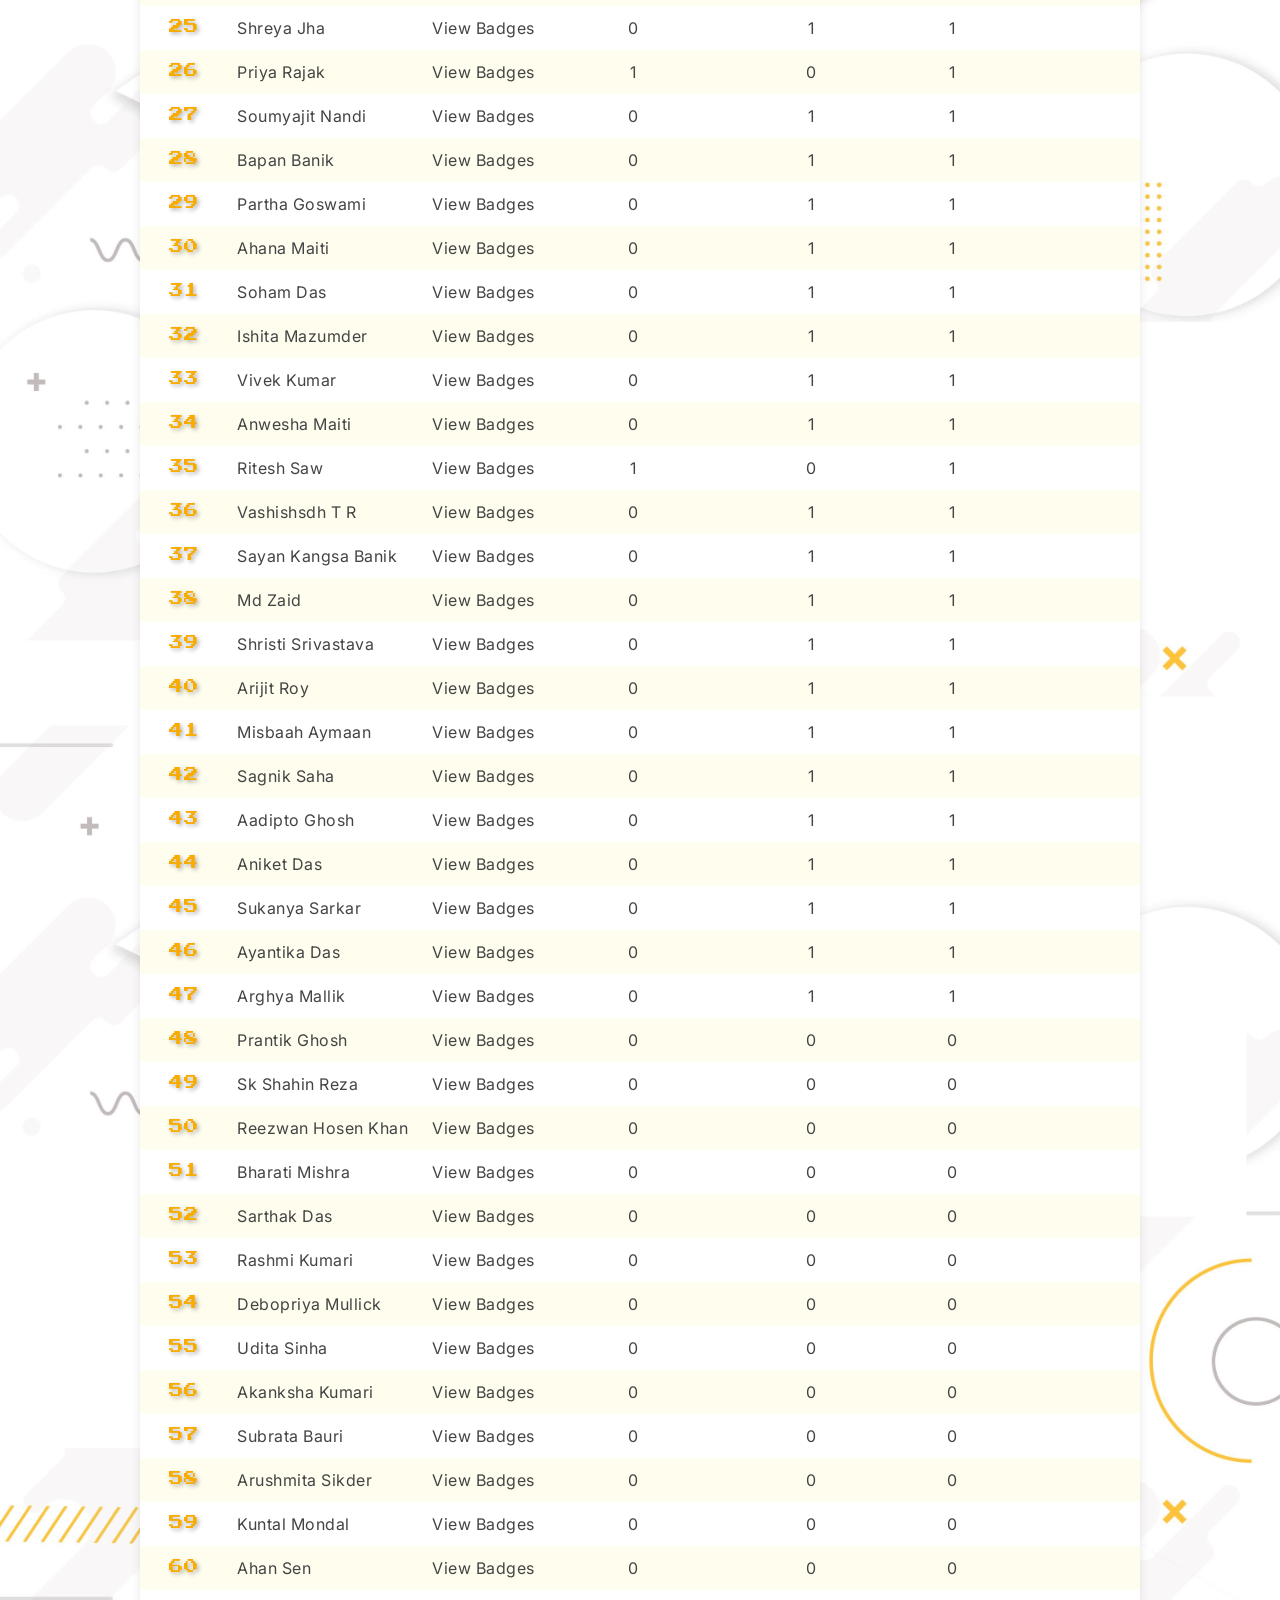
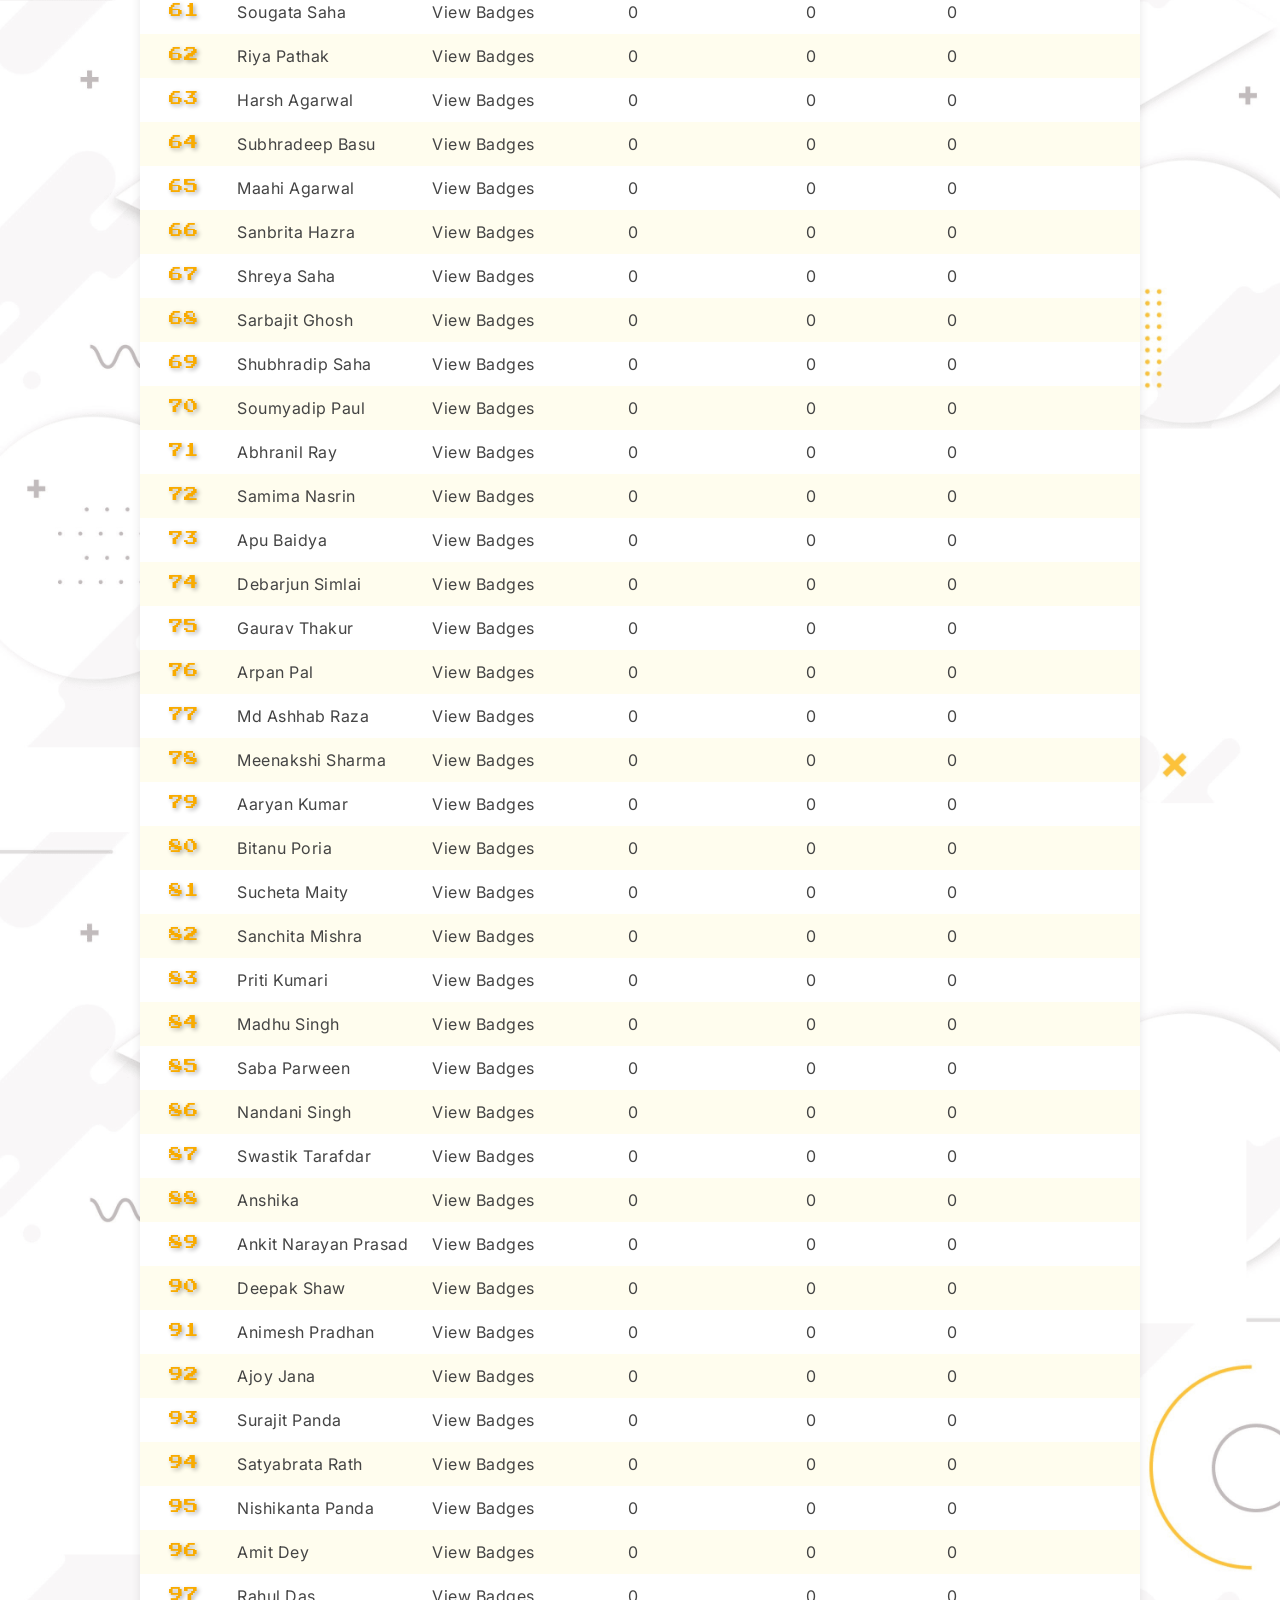
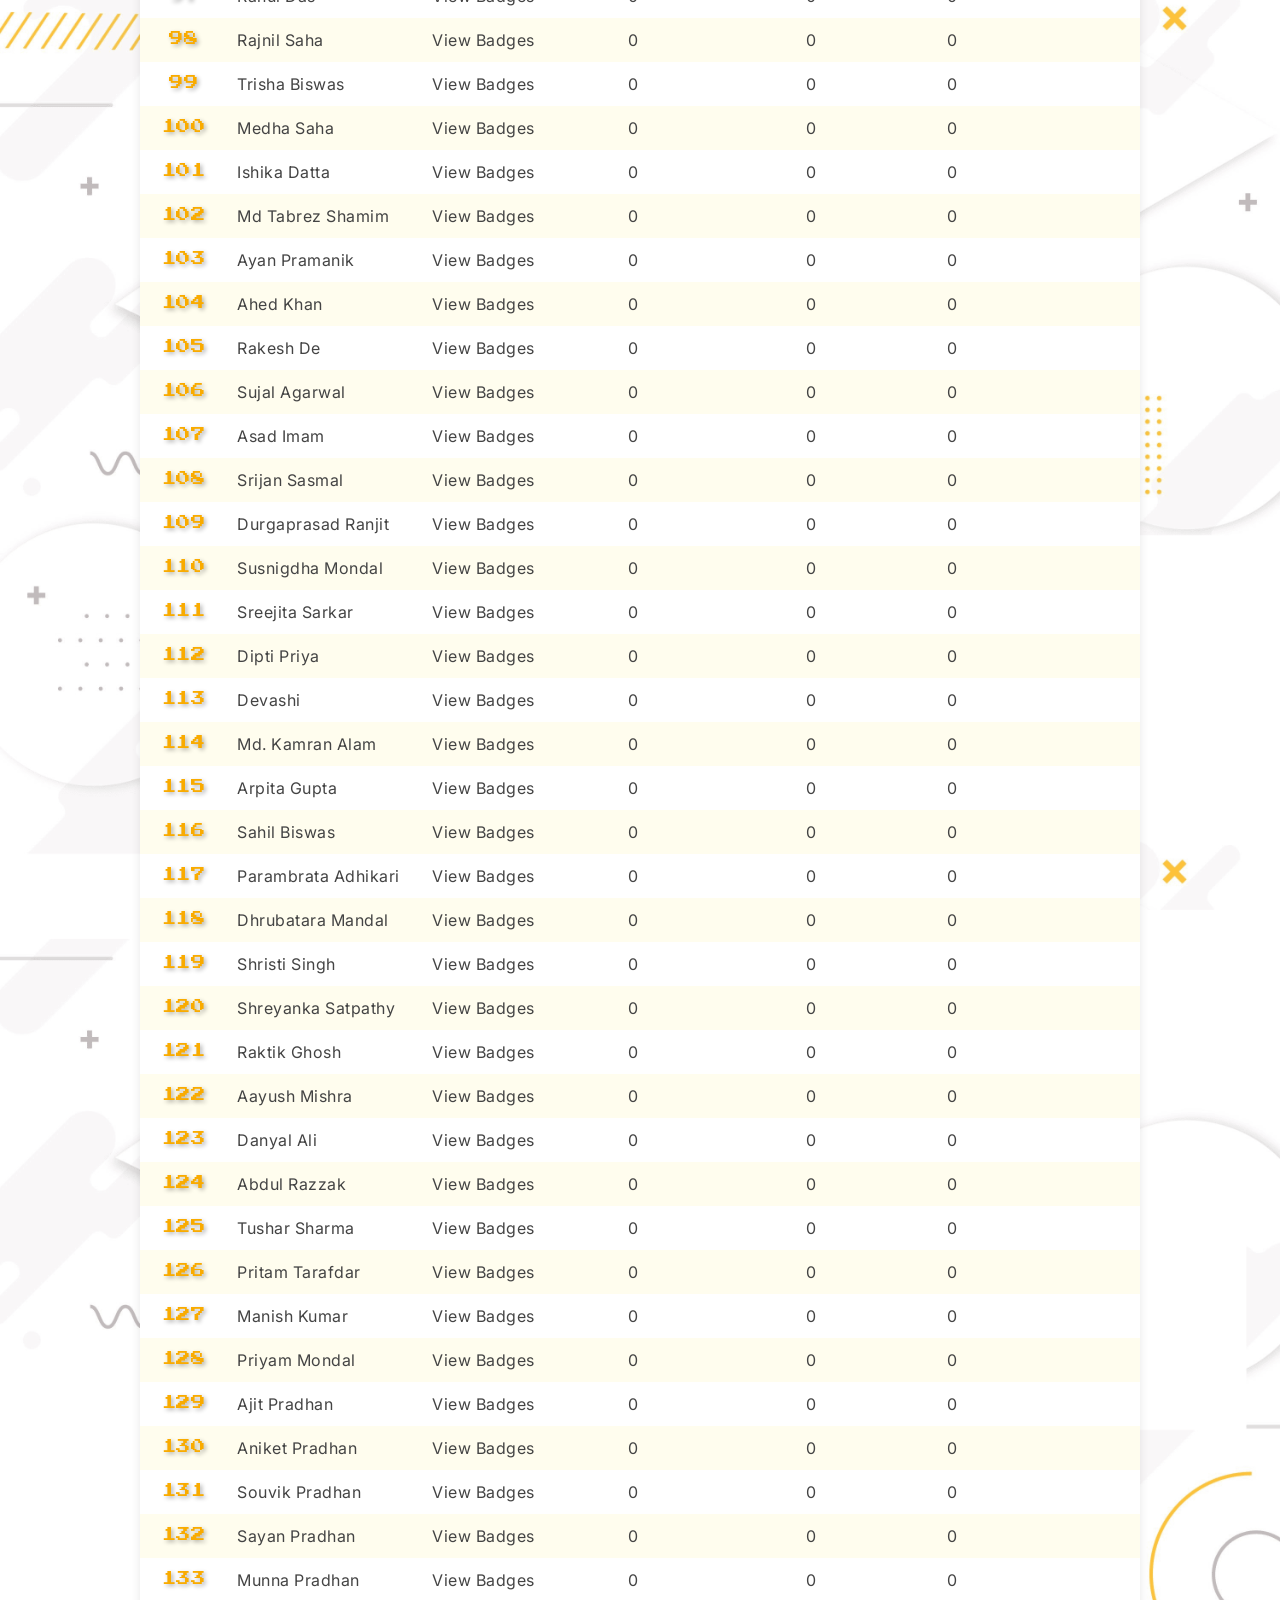
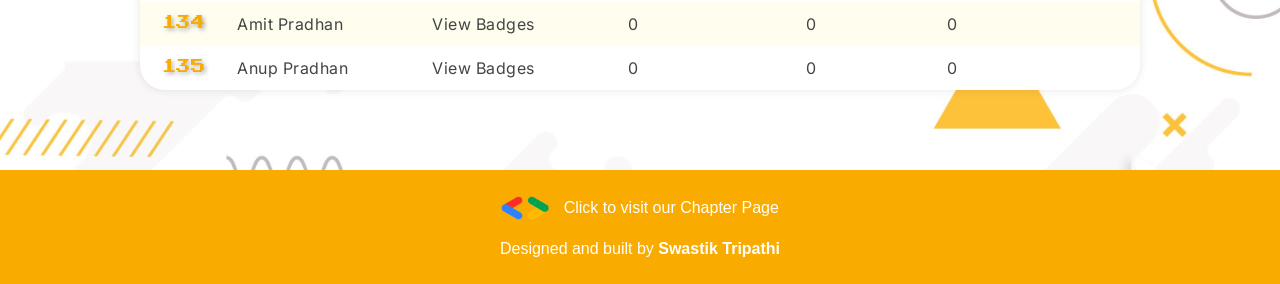
==== commit 542404aa: "Update index.html" ====
--- a/index.html
+++ b/index.html
@@ -17,13 +17,14 @@
 
     <h1>Track your progress</h1>
 
-    <p id="header_text" style="font-size: 1.1rem; background-color: #fdc23a; color: white; border-radius: 0.5rem; padding: 1rem 1rem;">
-        <span><strong>&nbsp;&nbsp;Important: </strong>The campaign is paused from 22nd october to 1st november&nbsp;&nbsp;</span><br>
-        <span>&nbsp;&nbsp;Please continue the labs only from 2nd November. Any progress before then won't be counted&nbsp;&nbsp;</span><br>
-        <span>&nbsp;&nbsp;Last day to complete all labs is extended to 16th November&nbsp;&nbsp;</span><br>
-        <!-- Updated everyday so please wait 24 hours to see progress<br> -->
-        <!-- The earlier you finish the higher your name -->
+    <p id="header_text" style="font-size: 1.1rem; padding: 1rem 1rem; margin-bottom: 0.5rem">
+        
+        Updated everyday so please wait 24 hours to see progress<br>
+        If 60 students complete all their labs, they will earn Tier 2 swags. If 80 students complete, they will receive Tier 1 swags!<br>
+        Please note that leaderboard rankings do not indicate how early you completed your tasks. Use it to keep track of your progress only<br>
+        Last date to complete the labs is <strong>16th November</strong>
     </p>
+    <img src="swags.jpg" alt="swags image" style="max-width: 25rem; margin: 1rem; margin-top: 0; border-radius: 1.5rem">
 
     <table id="leaderboard">
         <thead>
